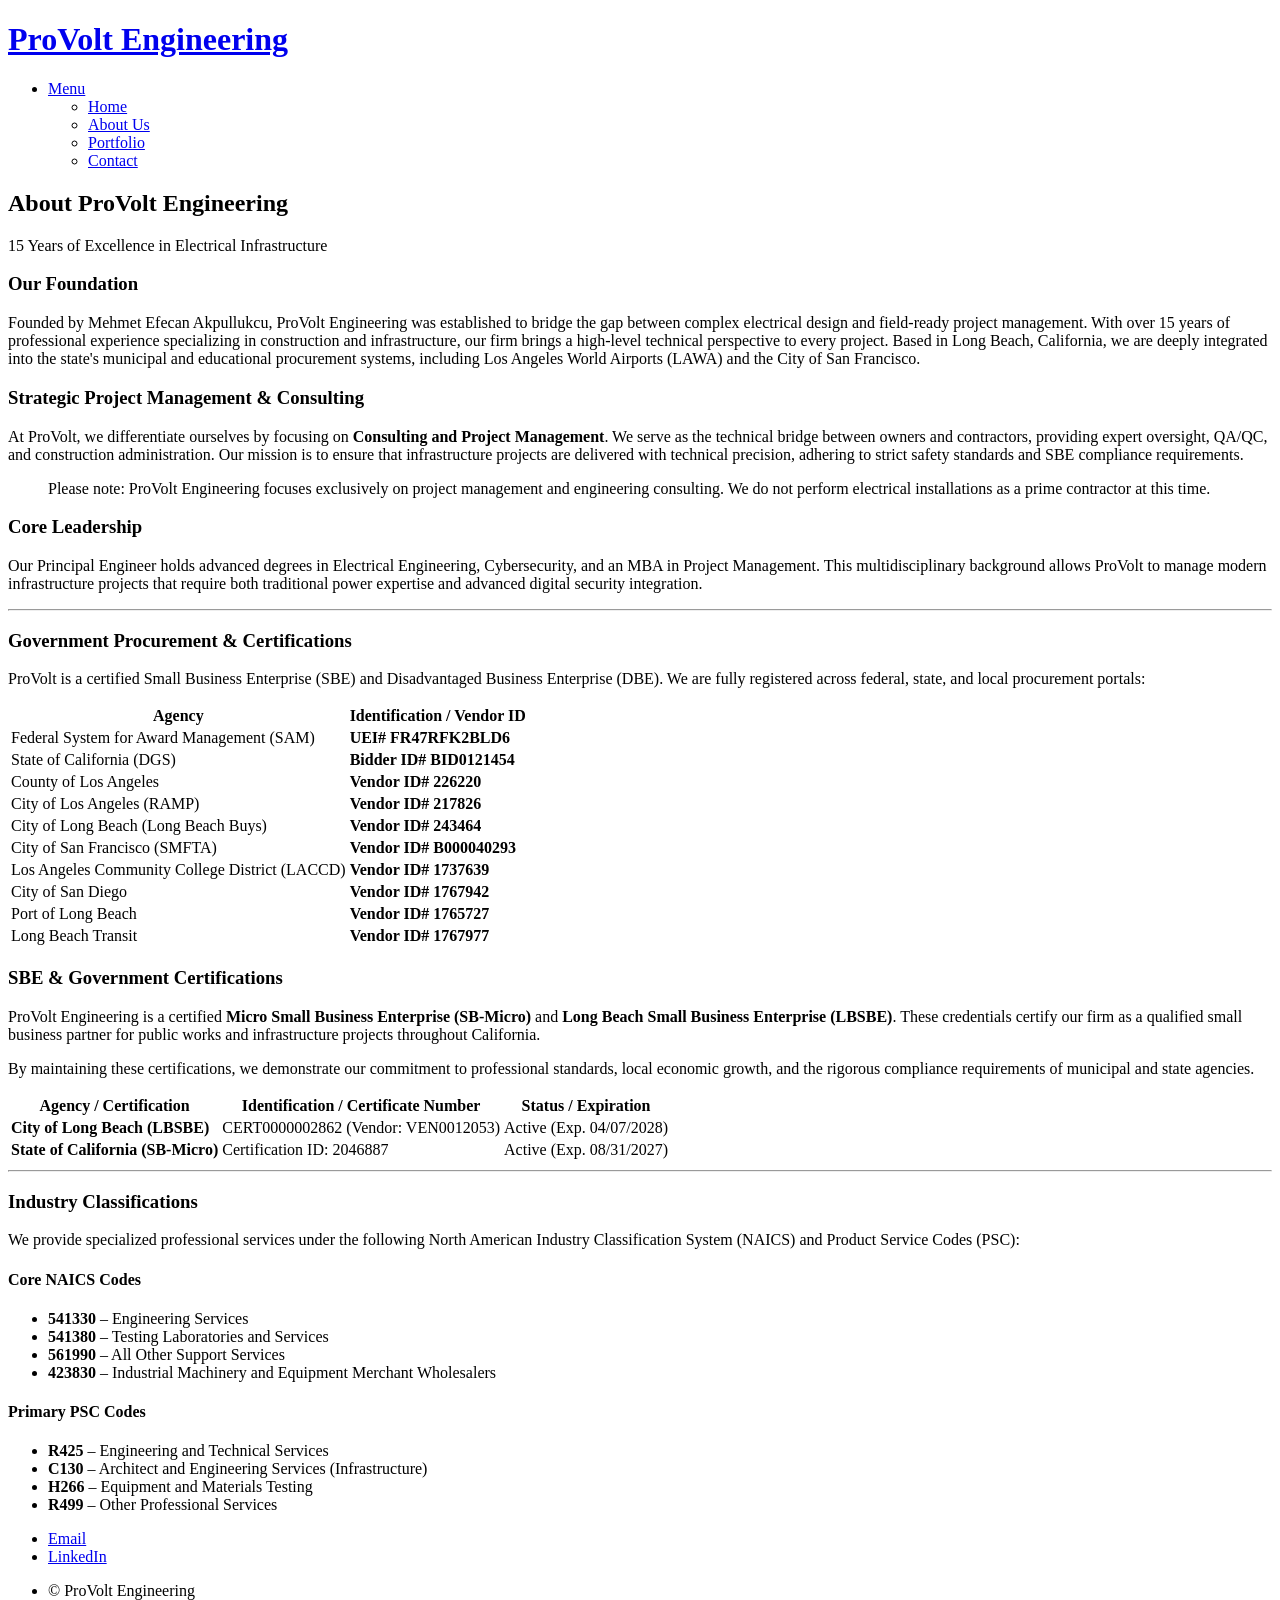
==== generic.html @ 8a00d6c3 "Add files via upload" ====
<!DOCTYPE HTML>
<html>
	<head>
		<title>About Us - ProVolt Engineering</title>
		<meta charset="utf-8" />
		<meta name="viewport" content="width=device-width, initial-scale=1, user-scalable=no" />
		<link rel="stylesheet" href="assets/css/main.css" />
		<noscript><link rel="stylesheet" href="assets/css/noscript.css" /></noscript>
	</head>
	<body class="is-preload">

		<div id="page-wrapper">

				<header id="header">
						<h1><a href="index.html">ProVolt Engineering</a></h1>
						<nav id="nav">
							<ul>
								<li class="special">
									<a href="#menu" class="menuToggle"><span>Menu</span></a>
									<div id="menu">
										<ul>
											<li><a href="index.html">Home</a></li>
											<li><a href="generic.html">About Us</a></li>
											<li><a href="index.html#two">Portfolio</a></li>
											<li><a href="index.html#cta">Contact</a></li>
										</ul>
									</div>
								</li>
							</ul>
						</nav>
					</header>

					<article id="main">
						<header>
							<h2>About ProVolt Engineering</h2>
							<p>15 Years of Excellence in Electrical Infrastructure</p>
						</header>
						<section class="wrapper style5">
							<div class="inner">
					
								<h3>Our Foundation</h3>
								<p>Founded by Mehmet Efecan Akpullukcu, ProVolt Engineering was established to bridge the gap between complex electrical design and field-ready project management. With over 15 years of professional experience specializing in construction and infrastructure, our firm brings a high-level technical perspective to every project. Based in Long Beach, California, we are deeply integrated into the state's municipal and educational procurement systems, including Los Angeles World Airports (LAWA) and the City of San Francisco.</p>
					
								<h3>Strategic Project Management & Consulting</h3>
								<p>At ProVolt, we differentiate ourselves by focusing on <strong>Consulting and Project Management</strong>. We serve as the technical bridge between owners and contractors, providing expert oversight, QA/QC, and construction administration. Our mission is to ensure that infrastructure projects are delivered with technical precision, adhering to strict safety standards and SBE compliance requirements.</p>
								
								<blockquote>
									Please note: ProVolt Engineering focuses exclusively on project management and engineering consulting. We do not perform electrical installations as a prime contractor at this time.
								</blockquote>
					
								<h3>Core Leadership</h3>
								<p>Our Principal Engineer holds advanced degrees in Electrical Engineering, Cybersecurity, and an MBA in Project Management. This multidisciplinary background allows ProVolt to manage modern infrastructure projects that require both traditional power expertise and advanced digital security integration.</p>
					
								<hr />
					
								<h3>Government Procurement & Certifications</h3>
								<p>ProVolt is a certified Small Business Enterprise (SBE) and Disadvantaged Business Enterprise (DBE). We are fully registered across federal, state, and local procurement portals:</p>
					
								<div class="table-wrapper">
									<table>
										<thead>
											<tr>
												<th>Agency</th>
												<th>Identification / Vendor ID</th>
											</tr>
										</thead>
										<tbody>
											<tr><td>Federal System for Award Management (SAM)</td><td><strong>UEI# FR47RFK2BLD6</strong></td></tr>
											<tr><td>State of California (DGS)</td><td><strong>Bidder ID# BID0121454</strong></td></tr>
											<tr><td>County of Los Angeles</td><td><strong>Vendor ID# 226220</strong></td></tr>
											<tr><td>City of Los Angeles (RAMP)</td><td><strong>Vendor ID# 217826</strong></td></tr>
											<tr><td>City of Long Beach (Long Beach Buys)</td><td><strong>Vendor ID# 243464</strong></td></tr>
											<tr><td>City of San Francisco (SMFTA)</td><td><strong>Vendor ID# B000040293</strong></td></tr>
											<tr><td>Los Angeles Community College District (LACCD)</td><td><strong>Vendor ID# 1737639</strong></td></tr>
											<tr><td>City of San Diego</td><td><strong>Vendor ID# 1767942</strong></td></tr>
											<tr><td>Port of Long Beach</td><td><strong>Vendor ID# 1765727</strong></td></tr>
											<tr><td>Long Beach Transit</td><td><strong>Vendor ID# 1767977</strong></td></tr>
										</tbody>
									</table>
								</div>

								<h3>SBE & Government Certifications</h3>
<p>
    ProVolt Engineering is a certified <strong>Micro Small Business Enterprise (SB-Micro)</strong> and <strong>Long Beach Small Business Enterprise (LBSBE)</strong>. These credentials certify our firm as a qualified small business partner for public works and infrastructure projects throughout California.
</p>
<p>
    By maintaining these certifications, we demonstrate our commitment to professional standards, local economic growth, and the rigorous compliance requirements of municipal and state agencies.
</p>

<div class="table-wrapper">
    <table>
        <thead>
            <tr>
                <th>Agency / Certification</th>
                <th>Identification / Certificate Number</th>
                <th>Status / Expiration</th>
            </tr>
        </thead>
        <tbody>
            <tr>
                <td><strong>City of Long Beach (LBSBE)</strong></td>
                <td>CERT0000002862 (Vendor: VEN0012053)</td>
                <td>Active (Exp. 04/07/2028)</td>
            </tr>
            <tr>
                <td><strong>State of California (SB-Micro)</strong></td>
                <td>Certification ID: 2046887</td>
                <td>Active (Exp. 08/31/2027)</td>
            </tr>
        </tbody>
    </table>
</div>
								<hr />
					
								<h3>Industry Classifications</h3>
								<p>We provide specialized professional services under the following North American Industry Classification System (NAICS) and Product Service Codes (PSC):</p>
					
								<div class="row">
									<div class="col-6 col-12-medium">
										<h4>Core NAICS Codes</h4>
										<ul>
											<li><strong>541330</strong> – Engineering Services</li>
											<li><strong>541380</strong> – Testing Laboratories and Services</li>
											<li><strong>561990</strong> – All Other Support Services</li>
											<li><strong>423830</strong> – Industrial Machinery and Equipment Merchant Wholesalers</li>
										</ul>
									</div>
									<div class="col-6 col-12-medium">
										<h4>Primary PSC Codes</h4>
										<ul>
											<li><strong>R425</strong> – Engineering and Technical Services</li>
											<li><strong>C130</strong> – Architect and Engineering Services (Infrastructure)</li>
											<li><strong>H266</strong> – Equipment and Materials Testing</li>
											<li><strong>R499</strong> – Other Professional Services</li>
										</ul>
									</div>
								</div>
					
							</div>
						</section>
					</article>

				<footer id="footer">
						<ul class="icons">
							<li><a href="mailto:info@provolt.us" class="icon solid fa-envelope"><span class="label">Email</span></a></li>
							<li><a href="https://www.linkedin.com/company/provoltengineering" class="icon brands fa-linkedin-in"><span class="label">LinkedIn</span></a></li>
						</ul>
						<ul class="copyright">
							<li>&copy; ProVolt Engineering</li>
						</ul>
					</footer>

			</div>

		<script src="assets/js/jquery.min.js"></script>
			<script src="assets/js/jquery.scrollex.min.js"></script>
			<script src="assets/js/jquery.scrolly.min.js"></script>
			<script src="assets/js/browser.min.js"></script>
			<script src="assets/js/breakpoints.min.js"></script>
			<script src="assets/js/util.js"></script>
			<script src="assets/js/main.js"></script>

	</body>
</html>
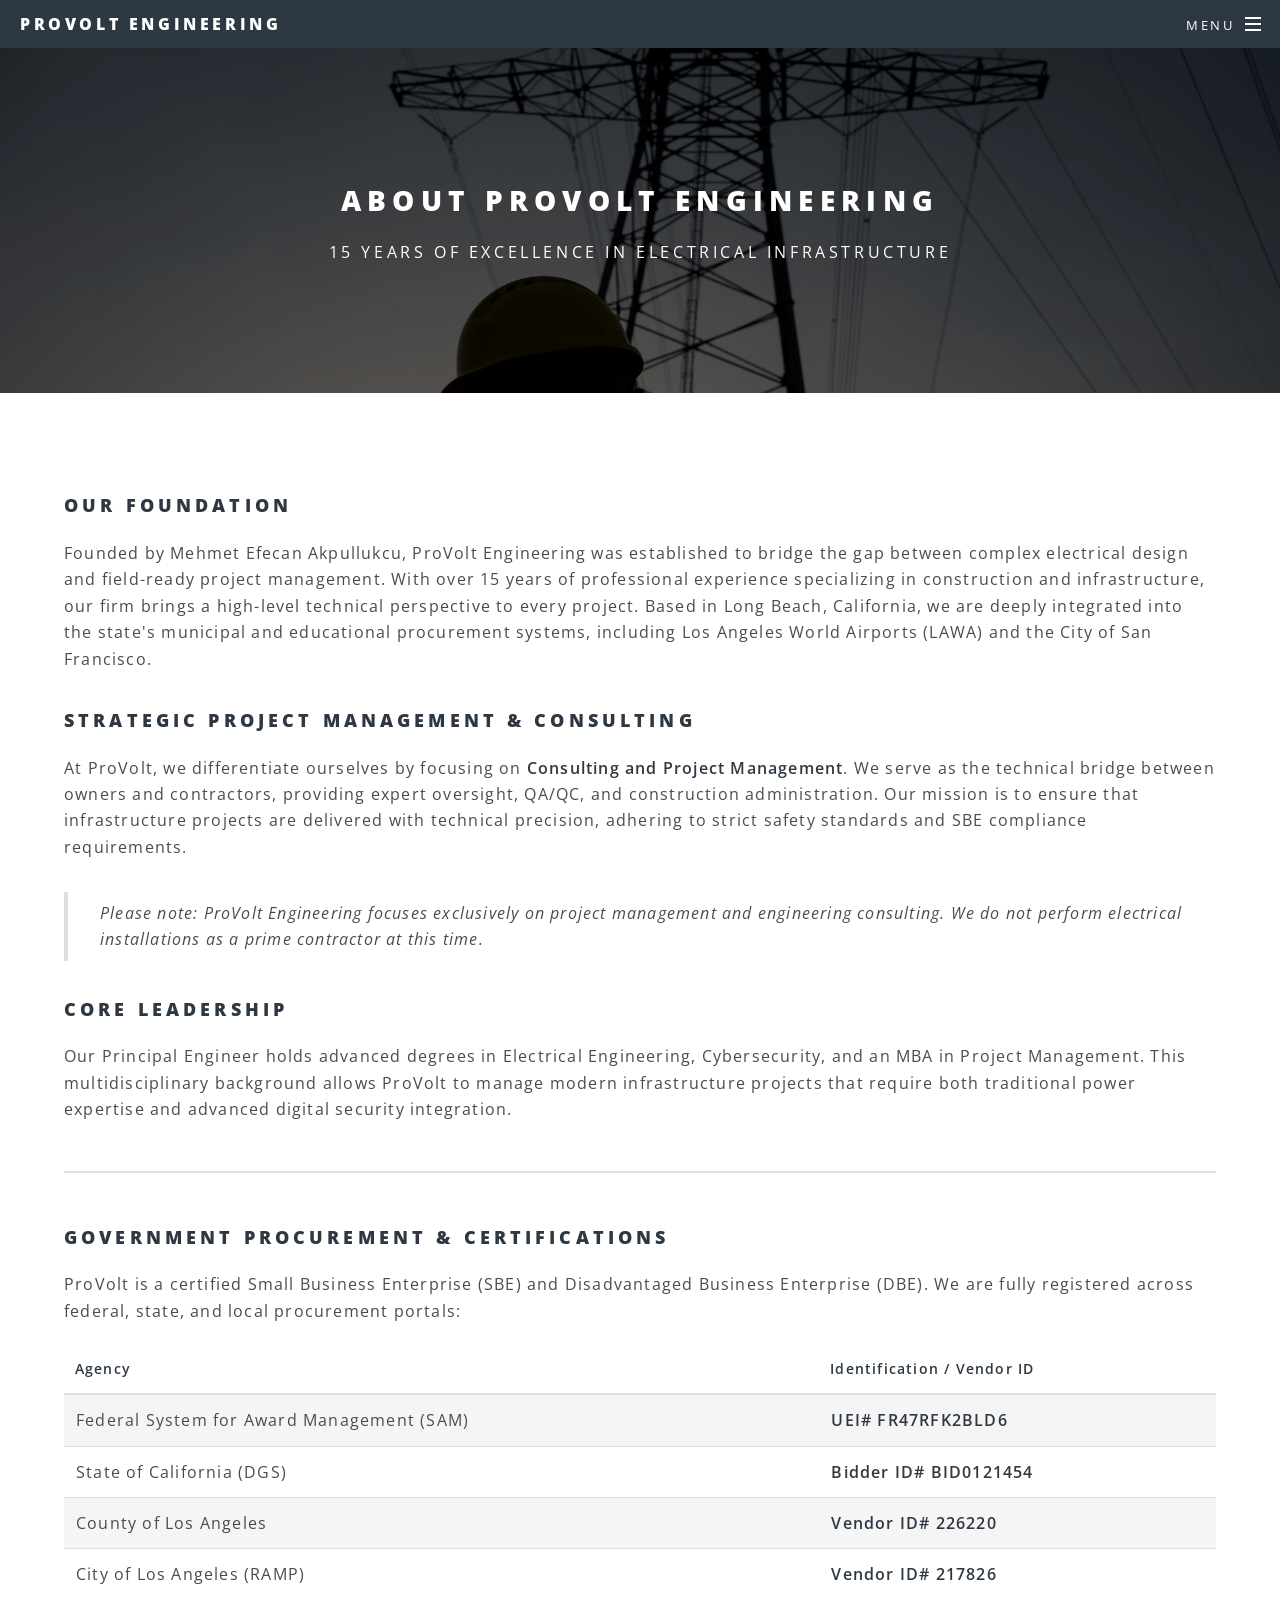
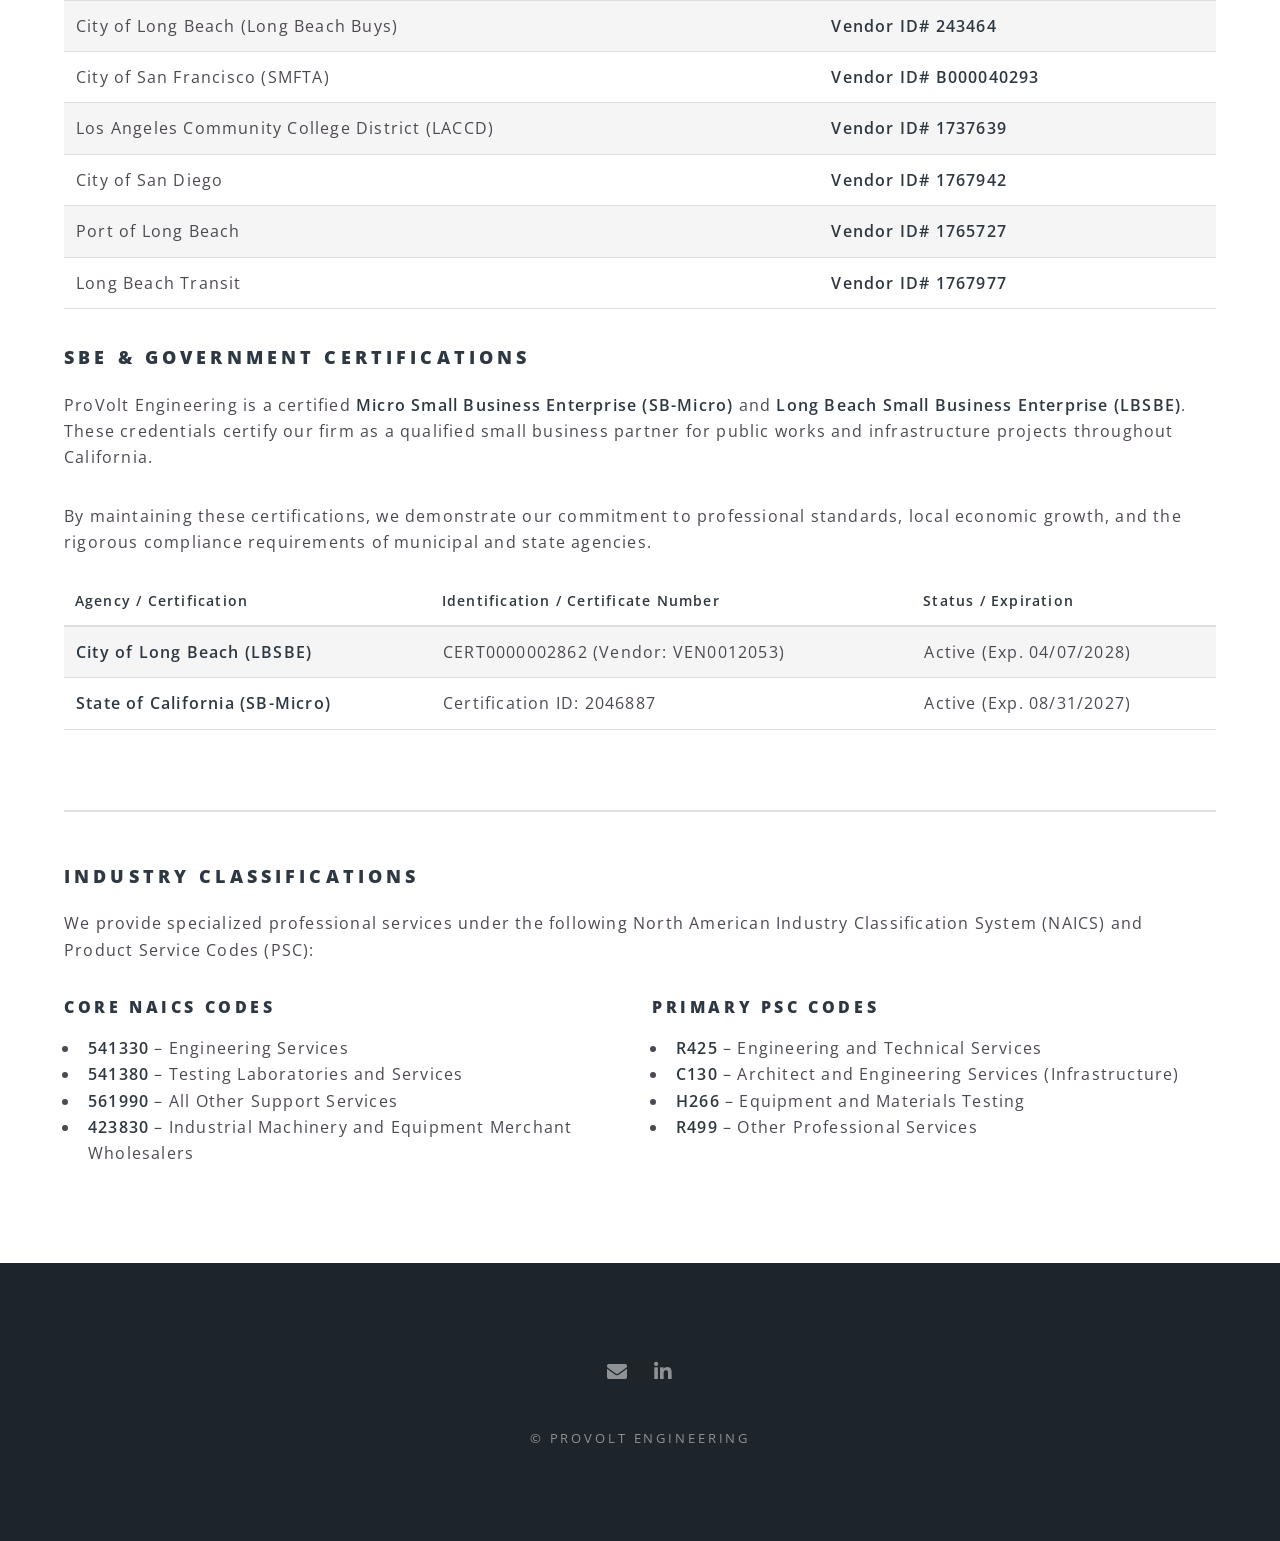
==== commit 7a846317: "Update generic.html" ====
--- a/generic.html
+++ b/generic.html
@@ -142,8 +142,8 @@
 
 				<footer id="footer">
 						<ul class="icons">
-							<li><a href="mailto:info@provolt.us" class="icon solid fa-envelope"><span class="label">Email</span></a></li>
-							<li><a href="https://www.linkedin.com/company/provoltengineering" class="icon brands fa-linkedin-in"><span class="label">LinkedIn</span></a></li>
+    						<li><a href="mailto:info@provolt.us" class="icon solid fa-envelope"><span class="label">Email</span></a></li>
+   							 <li><a href="https://www.linkedin.com/company/provolt-engineering" target="_blank" rel="noopener noreferrer" class="icon brands fa-linkedin-in"><span class="label">LinkedIn</span></a></li>
 						</ul>
 						<ul class="copyright">
 							<li>&copy; ProVolt Engineering</li>
@@ -161,4 +161,4 @@
 			<script src="assets/js/main.js"></script>
 
 	</body>
-</html>+</html>
--- a/assets/css/main.css
+++ b/assets/css/main.css
@@ -0,0 +1,3999 @@
+@import url(fontawesome-all.min.css);
+@import url("https://fonts.googleapis.com/css?family=Open+Sans:400,400italic,600,600italic,800,800italic");
+
+/*
+	Spectral by HTML5 UP
+	html5up.net | @ajlkn
+	Free for personal and commercial use under the CCA 3.0 license (html5up.net/license)
+*/
+
+html, body, div, span, applet, object,
+iframe, h1, h2, h3, h4, h5, h6, p, blockquote,
+pre, a, abbr, acronym, address, big, cite,
+code, del, dfn, em, img, ins, kbd, q, s, samp,
+small, strike, strong, sub, sup, tt, var, b,
+u, i, center, dl, dt, dd, ol, ul, li, fieldset,
+form, label, legend, table, caption, tbody,
+tfoot, thead, tr, th, td, article, aside,
+canvas, details, embed, figure, figcaption,
+footer, header, hgroup, menu, nav, output, ruby,
+section, summary, time, mark, audio, video {
+	margin: 0;
+	padding: 0;
+	border: 0;
+	font-size: 100%;
+	font: inherit;
+	vertical-align: baseline;}
+
+article, aside, details, figcaption, figure,
+footer, header, hgroup, menu, nav, section {
+	display: block;}
+
+body {
+	line-height: 1;
+}
+
+ol, ul {
+	list-style: none;
+}
+
+blockquote, q {
+	quotes: none;
+}
+
+	blockquote:before, blockquote:after, q:before, q:after {
+		content: '';
+		content: none;
+	}
+
+table {
+	border-collapse: collapse;
+	border-spacing: 0;
+}
+
+body {
+	-webkit-text-size-adjust: none;
+}
+
+mark {
+	background-color: transparent;
+	color: inherit;
+}
+
+input::-moz-focus-inner {
+	border: 0;
+	padding: 0;
+}
+
+input, select, textarea {
+	-moz-appearance: none;
+	-webkit-appearance: none;
+	-ms-appearance: none;
+	appearance: none;
+}
+
+/* Basic */
+
+	@-ms-viewport {
+		width: device-width;
+	}
+
+	html {
+		box-sizing: border-box;
+	}
+
+	*, *:before, *:after {
+		box-sizing: inherit;
+	}
+
+	body {
+		background: #2e3842;
+	}
+
+		body.is-preload *, body.is-preload *:before, body.is-preload *:after {
+			-moz-animation: none !important;
+			-webkit-animation: none !important;
+			-ms-animation: none !important;
+			animation: none !important;
+			-moz-transition: none !important;
+			-webkit-transition: none !important;
+			-ms-transition: none !important;
+			transition: none !important;
+		}
+
+	body, input, select, textarea {
+		color: #fff;
+		font-family: "Open Sans", Helvetica, sans-serif;
+		font-size: 15pt;
+		font-weight: 400;
+		letter-spacing: 0.075em;
+		line-height: 1.65em;
+	}
+
+		@media screen and (max-width: 1680px) {
+
+			body, input, select, textarea {
+				font-size: 13pt;
+			}
+
+		}
+
+		@media screen and (max-width: 1280px) {
+
+			body, input, select, textarea {
+				font-size: 12pt;
+			}
+
+		}
+
+		@media screen and (max-width: 736px) {
+
+			body, input, select, textarea {
+				font-size: 11pt;
+				letter-spacing: 0.0375em;
+			}
+
+		}
+
+	a {
+		-moz-transition: color 0.2s ease, border-bottom-color 0.2s ease;
+		-webkit-transition: color 0.2s ease, border-bottom-color 0.2s ease;
+		-ms-transition: color 0.2s ease, border-bottom-color 0.2s ease;
+		transition: color 0.2s ease, border-bottom-color 0.2s ease;
+		border-bottom: dotted 1px;
+		color: inherit;
+		text-decoration: none;
+	}
+
+		a:hover {
+			border-bottom-color: transparent;
+		}
+
+	strong, b {
+		color: #fff;
+		font-weight: 600;
+	}
+
+	em, i {
+		font-style: italic;
+	}
+
+	p {
+		margin: 0 0 2em 0;
+	}
+
+	h1, h2, h3, h4, h5, h6 {
+		color: #fff;
+		font-weight: 800;
+		letter-spacing: 0.225em;
+		line-height: 1em;
+		margin: 0 0 1em 0;
+		text-transform: uppercase;
+	}
+
+		h1 a, h2 a, h3 a, h4 a, h5 a, h6 a {
+			color: inherit;
+			text-decoration: none;
+		}
+
+	h2 {
+		font-size: 1.35em;
+		line-height: 1.75em;
+	}
+
+		@media screen and (max-width: 736px) {
+
+			h2 {
+				font-size: 1.1em;
+				line-height: 1.65em;
+			}
+
+		}
+
+	h3 {
+		font-size: 1.15em;
+		line-height: 1.75em;
+	}
+
+		@media screen and (max-width: 736px) {
+
+			h3 {
+				font-size: 1em;
+				line-height: 1.65em;
+			}
+
+		}
+
+	h4 {
+		font-size: 1em;
+		line-height: 1.5em;
+	}
+
+	h5 {
+		font-size: 0.8em;
+		line-height: 1.5em;
+	}
+
+	h6 {
+		font-size: 0.7em;
+		line-height: 1.5em;
+	}
+
+	sub {
+		font-size: 0.8em;
+		position: relative;
+		top: 0.5em;
+	}
+
+	sup {
+		font-size: 0.8em;
+		position: relative;
+		top: -0.5em;
+	}
+
+	hr {
+		border: 0;
+		border-bottom: solid 2px #fff;
+		margin: 3em 0;
+	}
+
+		hr.major {
+			margin: 4.5em 0;
+		}
+
+	blockquote {
+		border-left: solid 4px #fff;
+		font-style: italic;
+		margin: 0 0 2em 0;
+		padding: 0.5em 0 0.5em 2em;
+	}
+
+	code {
+		background: rgba(144, 144, 144, 0.25);
+		border-radius: 3px;
+		font-family: "Courier New", monospace;
+		font-size: 0.9em;
+		letter-spacing: 0;
+		margin: 0 0.25em;
+		padding: 0.25em 0.65em;
+	}
+
+	pre {
+		-webkit-overflow-scrolling: touch;
+		font-family: "Courier New", monospace;
+		font-size: 0.9em;
+		margin: 0 0 2em 0;
+	}
+
+		pre code {
+			display: block;
+			line-height: 1.75em;
+			padding: 1em 1.5em;
+			overflow-x: auto;
+		}
+
+	.align-left {
+		text-align: left;
+	}
+
+	.align-center {
+		text-align: center;
+	}
+
+	.align-right {
+		text-align: right;
+	}
+
+/* Row */
+
+	.row {
+		display: flex;
+		flex-wrap: wrap;
+		box-sizing: border-box;
+		align-items: stretch;
+	}
+
+		.row > * {
+			box-sizing: border-box;
+		}
+
+		.row.gtr-uniform > * > :last-child {
+			margin-bottom: 0;
+		}
+
+		.row.aln-left {
+			justify-content: flex-start;
+		}
+
+		.row.aln-center {
+			justify-content: center;
+		}
+
+		.row.aln-right {
+			justify-content: flex-end;
+		}
+
+		.row.aln-top {
+			align-items: flex-start;
+		}
+
+		.row.aln-middle {
+			align-items: center;
+		}
+
+		.row.aln-bottom {
+			align-items: flex-end;
+		}
+
+		.row > .imp {
+			order: -1;
+		}
+
+		.row > .col-1 {
+			width: 8.33333%;
+		}
+
+		.row > .off-1 {
+			margin-left: 8.33333%;
+		}
+
+		.row > .col-2 {
+			width: 16.66667%;
+		}
+
+		.row > .off-2 {
+			margin-left: 16.66667%;
+		}
+
+		.row > .col-3 {
+			width: 25%;
+		}
+
+		.row > .off-3 {
+			margin-left: 25%;
+		}
+
+		.row > .col-4 {
+			width: 33.33333%;
+		}
+
+		.row > .off-4 {
+			margin-left: 33.33333%;
+		}
+
+		.row > .col-5 {
+			width: 41.66667%;
+		}
+
+		.row > .off-5 {
+			margin-left: 41.66667%;
+		}
+
+		.row > .col-6 {
+			width: 50%;
+		}
+
+		.row > .off-6 {
+			margin-left: 50%;
+		}
+
+		.row > .col-7 {
+			width: 58.33333%;
+		}
+
+		.row > .off-7 {
+			margin-left: 58.33333%;
+		}
+
+		.row > .col-8 {
+			width: 66.66667%;
+		}
+
+		.row > .off-8 {
+			margin-left: 66.66667%;
+		}
+
+		.row > .col-9 {
+			width: 75%;
+		}
+
+		.row > .off-9 {
+			margin-left: 75%;
+		}
+
+		.row > .col-10 {
+			width: 83.33333%;
+		}
+
+		.row > .off-10 {
+			margin-left: 83.33333%;
+		}
+
+		.row > .col-11 {
+			width: 91.66667%;
+		}
+
+		.row > .off-11 {
+			margin-left: 91.66667%;
+		}
+
+		.row > .col-12 {
+			width: 100%;
+		}
+
+		.row > .off-12 {
+			margin-left: 100%;
+		}
+
+		.row.gtr-0 {
+			margin-top: 0;
+			margin-left: 0em;
+		}
+
+			.row.gtr-0 > * {
+				padding: 0 0 0 0em;
+			}
+
+			.row.gtr-0.gtr-uniform {
+				margin-top: 0em;
+			}
+
+				.row.gtr-0.gtr-uniform > * {
+					padding-top: 0em;
+				}
+
+		.row.gtr-25 {
+			margin-top: 0;
+			margin-left: -0.375em;
+		}
+
+			.row.gtr-25 > * {
+				padding: 0 0 0 0.375em;
+			}
+
+			.row.gtr-25.gtr-uniform {
+				margin-top: -0.375em;
+			}
+
+				.row.gtr-25.gtr-uniform > * {
+					padding-top: 0.375em;
+				}
+
+		.row.gtr-50 {
+			margin-top: 0;
+			margin-left: -0.75em;
+		}
+
+			.row.gtr-50 > * {
+				padding: 0 0 0 0.75em;
+			}
+
+			.row.gtr-50.gtr-uniform {
+				margin-top: -0.75em;
+			}
+
+				.row.gtr-50.gtr-uniform > * {
+					padding-top: 0.75em;
+				}
+
+		.row {
+			margin-top: 0;
+			margin-left: -1.5em;
+		}
+
+			.row > * {
+				padding: 0 0 0 1.5em;
+			}
+
+			.row.gtr-uniform {
+				margin-top: -1.5em;
+			}
+
+				.row.gtr-uniform > * {
+					padding-top: 1.5em;
+				}
+
+		.row.gtr-150 {
+			margin-top: 0;
+			margin-left: -2.25em;
+		}
+
+			.row.gtr-150 > * {
+				padding: 0 0 0 2.25em;
+			}
+
+			.row.gtr-150.gtr-uniform {
+				margin-top: -2.25em;
+			}
+
+				.row.gtr-150.gtr-uniform > * {
+					padding-top: 2.25em;
+				}
+
+		.row.gtr-200 {
+			margin-top: 0;
+			margin-left: -3em;
+		}
+
+			.row.gtr-200 > * {
+				padding: 0 0 0 3em;
+			}
+
+			.row.gtr-200.gtr-uniform {
+				margin-top: -3em;
+			}
+
+				.row.gtr-200.gtr-uniform > * {
+					padding-top: 3em;
+				}
+
+		@media screen and (max-width: 1680px) {
+
+			.row {
+				display: flex;
+				flex-wrap: wrap;
+				box-sizing: border-box;
+				align-items: stretch;
+			}
+
+				.row > * {
+					box-sizing: border-box;
+				}
+
+				.row.gtr-uniform > * > :last-child {
+					margin-bottom: 0;
+				}
+
+				.row.aln-left {
+					justify-content: flex-start;
+				}
+
+				.row.aln-center {
+					justify-content: center;
+				}
+
+				.row.aln-right {
+					justify-content: flex-end;
+				}
+
+				.row.aln-top {
+					align-items: flex-start;
+				}
+
+				.row.aln-middle {
+					align-items: center;
+				}
+
+				.row.aln-bottom {
+					align-items: flex-end;
+				}
+
+				.row > .imp-xlarge {
+					order: -1;
+				}
+
+				.row > .col-1-xlarge {
+					width: 8.33333%;
+				}
+
+				.row > .off-1-xlarge {
+					margin-left: 8.33333%;
+				}
+
+				.row > .col-2-xlarge {
+					width: 16.66667%;
+				}
+
+				.row > .off-2-xlarge {
+					margin-left: 16.66667%;
+				}
+
+				.row > .col-3-xlarge {
+					width: 25%;
+				}
+
+				.row > .off-3-xlarge {
+					margin-left: 25%;
+				}
+
+				.row > .col-4-xlarge {
+					width: 33.33333%;
+				}
+
+				.row > .off-4-xlarge {
+					margin-left: 33.33333%;
+				}
+
+				.row > .col-5-xlarge {
+					width: 41.66667%;
+				}
+
+				.row > .off-5-xlarge {
+					margin-left: 41.66667%;
+				}
+
+				.row > .col-6-xlarge {
+					width: 50%;
+				}
+
+				.row > .off-6-xlarge {
+					margin-left: 50%;
+				}
+
+				.row > .col-7-xlarge {
+					width: 58.33333%;
+				}
+
+				.row > .off-7-xlarge {
+					margin-left: 58.33333%;
+				}
+
+				.row > .col-8-xlarge {
+					width: 66.66667%;
+				}
+
+				.row > .off-8-xlarge {
+					margin-left: 66.66667%;
+				}
+
+				.row > .col-9-xlarge {
+					width: 75%;
+				}
+
+				.row > .off-9-xlarge {
+					margin-left: 75%;
+				}
+
+				.row > .col-10-xlarge {
+					width: 83.33333%;
+				}
+
+				.row > .off-10-xlarge {
+					margin-left: 83.33333%;
+				}
+
+				.row > .col-11-xlarge {
+					width: 91.66667%;
+				}
+
+				.row > .off-11-xlarge {
+					margin-left: 91.66667%;
+				}
+
+				.row > .col-12-xlarge {
+					width: 100%;
+				}
+
+				.row > .off-12-xlarge {
+					margin-left: 100%;
+				}
+
+				.row.gtr-0 {
+					margin-top: 0;
+					margin-left: 0em;
+				}
+
+					.row.gtr-0 > * {
+						padding: 0 0 0 0em;
+					}
+
+					.row.gtr-0.gtr-uniform {
+						margin-top: 0em;
+					}
+
+						.row.gtr-0.gtr-uniform > * {
+							padding-top: 0em;
+						}
+
+				.row.gtr-25 {
+					margin-top: 0;
+					margin-left: -0.375em;
+				}
+
+					.row.gtr-25 > * {
+						padding: 0 0 0 0.375em;
+					}
+
+					.row.gtr-25.gtr-uniform {
+						margin-top: -0.375em;
+					}
+
+						.row.gtr-25.gtr-uniform > * {
+							padding-top: 0.375em;
+						}
+
+				.row.gtr-50 {
+					margin-top: 0;
+					margin-left: -0.75em;
+				}
+
+					.row.gtr-50 > * {
+						padding: 0 0 0 0.75em;
+					}
+
+					.row.gtr-50.gtr-uniform {
+						margin-top: -0.75em;
+					}
+
+						.row.gtr-50.gtr-uniform > * {
+							padding-top: 0.75em;
+						}
+
+				.row {
+					margin-top: 0;
+					margin-left: -1.5em;
+				}
+
+					.row > * {
+						padding: 0 0 0 1.5em;
+					}
+
+					.row.gtr-uniform {
+						margin-top: -1.5em;
+					}
+
+						.row.gtr-uniform > * {
+							padding-top: 1.5em;
+						}
+
+				.row.gtr-150 {
+					margin-top: 0;
+					margin-left: -2.25em;
+				}
+
+					.row.gtr-150 > * {
+						padding: 0 0 0 2.25em;
+					}
+
+					.row.gtr-150.gtr-uniform {
+						margin-top: -2.25em;
+					}
+
+						.row.gtr-150.gtr-uniform > * {
+							padding-top: 2.25em;
+						}
+
+				.row.gtr-200 {
+					margin-top: 0;
+					margin-left: -3em;
+				}
+
+					.row.gtr-200 > * {
+						padding: 0 0 0 3em;
+					}
+
+					.row.gtr-200.gtr-uniform {
+						margin-top: -3em;
+					}
+
+						.row.gtr-200.gtr-uniform > * {
+							padding-top: 3em;
+						}
+
+		}
+
+		@media screen and (max-width: 1280px) {
+
+			.row {
+				display: flex;
+				flex-wrap: wrap;
+				box-sizing: border-box;
+				align-items: stretch;
+			}
+
+				.row > * {
+					box-sizing: border-box;
+				}
+
+				.row.gtr-uniform > * > :last-child {
+					margin-bottom: 0;
+				}
+
+				.row.aln-left {
+					justify-content: flex-start;
+				}
+
+				.row.aln-center {
+					justify-content: center;
+				}
+
+				.row.aln-right {
+					justify-content: flex-end;
+				}
+
+				.row.aln-top {
+					align-items: flex-start;
+				}
+
+				.row.aln-middle {
+					align-items: center;
+				}
+
+				.row.aln-bottom {
+					align-items: flex-end;
+				}
+
+				.row > .imp-large {
+					order: -1;
+				}
+
+				.row > .col-1-large {
+					width: 8.33333%;
+				}
+
+				.row > .off-1-large {
+					margin-left: 8.33333%;
+				}
+
+				.row > .col-2-large {
+					width: 16.66667%;
+				}
+
+				.row > .off-2-large {
+					margin-left: 16.66667%;
+				}
+
+				.row > .col-3-large {
+					width: 25%;
+				}
+
+				.row > .off-3-large {
+					margin-left: 25%;
+				}
+
+				.row > .col-4-large {
+					width: 33.33333%;
+				}
+
+				.row > .off-4-large {
+					margin-left: 33.33333%;
+				}
+
+				.row > .col-5-large {
+					width: 41.66667%;
+				}
+
+				.row > .off-5-large {
+					margin-left: 41.66667%;
+				}
+
+				.row > .col-6-large {
+					width: 50%;
+				}
+
+				.row > .off-6-large {
+					margin-left: 50%;
+				}
+
+				.row > .col-7-large {
+					width: 58.33333%;
+				}
+
+				.row > .off-7-large {
+					margin-left: 58.33333%;
+				}
+
+				.row > .col-8-large {
+					width: 66.66667%;
+				}
+
+				.row > .off-8-large {
+					margin-left: 66.66667%;
+				}
+
+				.row > .col-9-large {
+					width: 75%;
+				}
+
+				.row > .off-9-large {
+					margin-left: 75%;
+				}
+
+				.row > .col-10-large {
+					width: 83.33333%;
+				}
+
+				.row > .off-10-large {
+					margin-left: 83.33333%;
+				}
+
+				.row > .col-11-large {
+					width: 91.66667%;
+				}
+
+				.row > .off-11-large {
+					margin-left: 91.66667%;
+				}
+
+				.row > .col-12-large {
+					width: 100%;
+				}
+
+				.row > .off-12-large {
+					margin-left: 100%;
+				}
+
+				.row.gtr-0 {
+					margin-top: 0;
+					margin-left: 0em;
+				}
+
+					.row.gtr-0 > * {
+						padding: 0 0 0 0em;
+					}
+
+					.row.gtr-0.gtr-uniform {
+						margin-top: 0em;
+					}
+
+						.row.gtr-0.gtr-uniform > * {
+							padding-top: 0em;
+						}
+
+				.row.gtr-25 {
+					margin-top: 0;
+					margin-left: -0.375em;
+				}
+
+					.row.gtr-25 > * {
+						padding: 0 0 0 0.375em;
+					}
+
+					.row.gtr-25.gtr-uniform {
+						margin-top: -0.375em;
+					}
+
+						.row.gtr-25.gtr-uniform > * {
+							padding-top: 0.375em;
+						}
+
+				.row.gtr-50 {
+					margin-top: 0;
+					margin-left: -0.75em;
+				}
+
+					.row.gtr-50 > * {
+						padding: 0 0 0 0.75em;
+					}
+
+					.row.gtr-50.gtr-uniform {
+						margin-top: -0.75em;
+					}
+
+						.row.gtr-50.gtr-uniform > * {
+							padding-top: 0.75em;
+						}
+
+				.row {
+					margin-top: 0;
+					margin-left: -1.5em;
+				}
+
+					.row > * {
+						padding: 0 0 0 1.5em;
+					}
+
+					.row.gtr-uniform {
+						margin-top: -1.5em;
+					}
+
+						.row.gtr-uniform > * {
+							padding-top: 1.5em;
+						}
+
+				.row.gtr-150 {
+					margin-top: 0;
+					margin-left: -2.25em;
+				}
+
+					.row.gtr-150 > * {
+						padding: 0 0 0 2.25em;
+					}
+
+					.row.gtr-150.gtr-uniform {
+						margin-top: -2.25em;
+					}
+
+						.row.gtr-150.gtr-uniform > * {
+							padding-top: 2.25em;
+						}
+
+				.row.gtr-200 {
+					margin-top: 0;
+					margin-left: -3em;
+				}
+
+					.row.gtr-200 > * {
+						padding: 0 0 0 3em;
+					}
+
+					.row.gtr-200.gtr-uniform {
+						margin-top: -3em;
+					}
+
+						.row.gtr-200.gtr-uniform > * {
+							padding-top: 3em;
+						}
+
+		}
+
+		@media screen and (max-width: 980px) {
+
+			.row {
+				display: flex;
+				flex-wrap: wrap;
+				box-sizing: border-box;
+				align-items: stretch;
+			}
+
+				.row > * {
+					box-sizing: border-box;
+				}
+
+				.row.gtr-uniform > * > :last-child {
+					margin-bottom: 0;
+				}
+
+				.row.aln-left {
+					justify-content: flex-start;
+				}
+
+				.row.aln-center {
+					justify-content: center;
+				}
+
+				.row.aln-right {
+					justify-content: flex-end;
+				}
+
+				.row.aln-top {
+					align-items: flex-start;
+				}
+
+				.row.aln-middle {
+					align-items: center;
+				}
+
+				.row.aln-bottom {
+					align-items: flex-end;
+				}
+
+				.row > .imp-medium {
+					order: -1;
+				}
+
+				.row > .col-1-medium {
+					width: 8.33333%;
+				}
+
+				.row > .off-1-medium {
+					margin-left: 8.33333%;
+				}
+
+				.row > .col-2-medium {
+					width: 16.66667%;
+				}
+
+				.row > .off-2-medium {
+					margin-left: 16.66667%;
+				}
+
+				.row > .col-3-medium {
+					width: 25%;
+				}
+
+				.row > .off-3-medium {
+					margin-left: 25%;
+				}
+
+				.row > .col-4-medium {
+					width: 33.33333%;
+				}
+
+				.row > .off-4-medium {
+					margin-left: 33.33333%;
+				}
+
+				.row > .col-5-medium {
+					width: 41.66667%;
+				}
+
+				.row > .off-5-medium {
+					margin-left: 41.66667%;
+				}
+
+				.row > .col-6-medium {
+					width: 50%;
+				}
+
+				.row > .off-6-medium {
+					margin-left: 50%;
+				}
+
+				.row > .col-7-medium {
+					width: 58.33333%;
+				}
+
+				.row > .off-7-medium {
+					margin-left: 58.33333%;
+				}
+
+				.row > .col-8-medium {
+					width: 66.66667%;
+				}
+
+				.row > .off-8-medium {
+					margin-left: 66.66667%;
+				}
+
+				.row > .col-9-medium {
+					width: 75%;
+				}
+
+				.row > .off-9-medium {
+					margin-left: 75%;
+				}
+
+				.row > .col-10-medium {
+					width: 83.33333%;
+				}
+
+				.row > .off-10-medium {
+					margin-left: 83.33333%;
+				}
+
+				.row > .col-11-medium {
+					width: 91.66667%;
+				}
+
+				.row > .off-11-medium {
+					margin-left: 91.66667%;
+				}
+
+				.row > .col-12-medium {
+					width: 100%;
+				}
+
+				.row > .off-12-medium {
+					margin-left: 100%;
+				}
+
+				.row.gtr-0 {
+					margin-top: 0;
+					margin-left: 0em;
+				}
+
+					.row.gtr-0 > * {
+						padding: 0 0 0 0em;
+					}
+
+					.row.gtr-0.gtr-uniform {
+						margin-top: 0em;
+					}
+
+						.row.gtr-0.gtr-uniform > * {
+							padding-top: 0em;
+						}
+
+				.row.gtr-25 {
+					margin-top: 0;
+					margin-left: -0.375em;
+				}
+
+					.row.gtr-25 > * {
+						padding: 0 0 0 0.375em;
+					}
+
+					.row.gtr-25.gtr-uniform {
+						margin-top: -0.375em;
+					}
+
+						.row.gtr-25.gtr-uniform > * {
+							padding-top: 0.375em;
+						}
+
+				.row.gtr-50 {
+					margin-top: 0;
+					margin-left: -0.75em;
+				}
+
+					.row.gtr-50 > * {
+						padding: 0 0 0 0.75em;
+					}
+
+					.row.gtr-50.gtr-uniform {
+						margin-top: -0.75em;
+					}
+
+						.row.gtr-50.gtr-uniform > * {
+							padding-top: 0.75em;
+						}
+
+				.row {
+					margin-top: 0;
+					margin-left: -1.5em;
+				}
+
+					.row > * {
+						padding: 0 0 0 1.5em;
+					}
+
+					.row.gtr-uniform {
+						margin-top: -1.5em;
+					}
+
+						.row.gtr-uniform > * {
+							padding-top: 1.5em;
+						}
+
+				.row.gtr-150 {
+					margin-top: 0;
+					margin-left: -2.25em;
+				}
+
+					.row.gtr-150 > * {
+						padding: 0 0 0 2.25em;
+					}
+
+					.row.gtr-150.gtr-uniform {
+						margin-top: -2.25em;
+					}
+
+						.row.gtr-150.gtr-uniform > * {
+							padding-top: 2.25em;
+						}
+
+				.row.gtr-200 {
+					margin-top: 0;
+					margin-left: -3em;
+				}
+
+					.row.gtr-200 > * {
+						padding: 0 0 0 3em;
+					}
+
+					.row.gtr-200.gtr-uniform {
+						margin-top: -3em;
+					}
+
+						.row.gtr-200.gtr-uniform > * {
+							padding-top: 3em;
+						}
+
+		}
+
+		@media screen and (max-width: 736px) {
+
+			.row {
+				display: flex;
+				flex-wrap: wrap;
+				box-sizing: border-box;
+				align-items: stretch;
+			}
+
+				.row > * {
+					box-sizing: border-box;
+				}
+
+				.row.gtr-uniform > * > :last-child {
+					margin-bottom: 0;
+				}
+
+				.row.aln-left {
+					justify-content: flex-start;
+				}
+
+				.row.aln-center {
+					justify-content: center;
+				}
+
+				.row.aln-right {
+					justify-content: flex-end;
+				}
+
+				.row.aln-top {
+					align-items: flex-start;
+				}
+
+				.row.aln-middle {
+					align-items: center;
+				}
+
+				.row.aln-bottom {
+					align-items: flex-end;
+				}
+
+				.row > .imp-small {
+					order: -1;
+				}
+
+				.row > .col-1-small {
+					width: 8.33333%;
+				}
+
+				.row > .off-1-small {
+					margin-left: 8.33333%;
+				}
+
+				.row > .col-2-small {
+					width: 16.66667%;
+				}
+
+				.row > .off-2-small {
+					margin-left: 16.66667%;
+				}
+
+				.row > .col-3-small {
+					width: 25%;
+				}
+
+				.row > .off-3-small {
+					margin-left: 25%;
+				}
+
+				.row > .col-4-small {
+					width: 33.33333%;
+				}
+
+				.row > .off-4-small {
+					margin-left: 33.33333%;
+				}
+
+				.row > .col-5-small {
+					width: 41.66667%;
+				}
+
+				.row > .off-5-small {
+					margin-left: 41.66667%;
+				}
+
+				.row > .col-6-small {
+					width: 50%;
+				}
+
+				.row > .off-6-small {
+					margin-left: 50%;
+				}
+
+				.row > .col-7-small {
+					width: 58.33333%;
+				}
+
+				.row > .off-7-small {
+					margin-left: 58.33333%;
+				}
+
+				.row > .col-8-small {
+					width: 66.66667%;
+				}
+
+				.row > .off-8-small {
+					margin-left: 66.66667%;
+				}
+
+				.row > .col-9-small {
+					width: 75%;
+				}
+
+				.row > .off-9-small {
+					margin-left: 75%;
+				}
+
+				.row > .col-10-small {
+					width: 83.33333%;
+				}
+
+				.row > .off-10-small {
+					margin-left: 83.33333%;
+				}
+
+				.row > .col-11-small {
+					width: 91.66667%;
+				}
+
+				.row > .off-11-small {
+					margin-left: 91.66667%;
+				}
+
+				.row > .col-12-small {
+					width: 100%;
+				}
+
+				.row > .off-12-small {
+					margin-left: 100%;
+				}
+
+				.row.gtr-0 {
+					margin-top: 0;
+					margin-left: 0em;
+				}
+
+					.row.gtr-0 > * {
+						padding: 0 0 0 0em;
+					}
+
+					.row.gtr-0.gtr-uniform {
+						margin-top: 0em;
+					}
+
+						.row.gtr-0.gtr-uniform > * {
+							padding-top: 0em;
+						}
+
+				.row.gtr-25 {
+					margin-top: 0;
+					margin-left: -0.375em;
+				}
+
+					.row.gtr-25 > * {
+						padding: 0 0 0 0.375em;
+					}
+
+					.row.gtr-25.gtr-uniform {
+						margin-top: -0.375em;
+					}
+
+						.row.gtr-25.gtr-uniform > * {
+							padding-top: 0.375em;
+						}
+
+				.row.gtr-50 {
+					margin-top: 0;
+					margin-left: -0.75em;
+				}
+
+					.row.gtr-50 > * {
+						padding: 0 0 0 0.75em;
+					}
+
+					.row.gtr-50.gtr-uniform {
+						margin-top: -0.75em;
+					}
+
+						.row.gtr-50.gtr-uniform > * {
+							padding-top: 0.75em;
+						}
+
+				.row {
+					margin-top: 0;
+					margin-left: -1.5em;
+				}
+
+					.row > * {
+						padding: 0 0 0 1.5em;
+					}
+
+					.row.gtr-uniform {
+						margin-top: -1.5em;
+					}
+
+						.row.gtr-uniform > * {
+							padding-top: 1.5em;
+						}
+
+				.row.gtr-150 {
+					margin-top: 0;
+					margin-left: -2.25em;
+				}
+
+					.row.gtr-150 > * {
+						padding: 0 0 0 2.25em;
+					}
+
+					.row.gtr-150.gtr-uniform {
+						margin-top: -2.25em;
+					}
+
+						.row.gtr-150.gtr-uniform > * {
+							padding-top: 2.25em;
+						}
+
+				.row.gtr-200 {
+					margin-top: 0;
+					margin-left: -3em;
+				}
+
+					.row.gtr-200 > * {
+						padding: 0 0 0 3em;
+					}
+
+					.row.gtr-200.gtr-uniform {
+						margin-top: -3em;
+					}
+
+						.row.gtr-200.gtr-uniform > * {
+							padding-top: 3em;
+						}
+
+		}
+
+		@media screen and (max-width: 480px) {
+
+			.row {
+				display: flex;
+				flex-wrap: wrap;
+				box-sizing: border-box;
+				align-items: stretch;
+			}
+
+				.row > * {
+					box-sizing: border-box;
+				}
+
+				.row.gtr-uniform > * > :last-child {
+					margin-bottom: 0;
+				}
+
+				.row.aln-left {
+					justify-content: flex-start;
+				}
+
+				.row.aln-center {
+					justify-content: center;
+				}
+
+				.row.aln-right {
+					justify-content: flex-end;
+				}
+
+				.row.aln-top {
+					align-items: flex-start;
+				}
+
+				.row.aln-middle {
+					align-items: center;
+				}
+
+				.row.aln-bottom {
+					align-items: flex-end;
+				}
+
+				.row > .imp-xsmall {
+					order: -1;
+				}
+
+				.row > .col-1-xsmall {
+					width: 8.33333%;
+				}
+
+				.row > .off-1-xsmall {
+					margin-left: 8.33333%;
+				}
+
+				.row > .col-2-xsmall {
+					width: 16.66667%;
+				}
+
+				.row > .off-2-xsmall {
+					margin-left: 16.66667%;
+				}
+
+				.row > .col-3-xsmall {
+					width: 25%;
+				}
+
+				.row > .off-3-xsmall {
+					margin-left: 25%;
+				}
+
+				.row > .col-4-xsmall {
+					width: 33.33333%;
+				}
+
+				.row > .off-4-xsmall {
+					margin-left: 33.33333%;
+				}
+
+				.row > .col-5-xsmall {
+					width: 41.66667%;
+				}
+
+				.row > .off-5-xsmall {
+					margin-left: 41.66667%;
+				}
+
+				.row > .col-6-xsmall {
+					width: 50%;
+				}
+
+				.row > .off-6-xsmall {
+					margin-left: 50%;
+				}
+
+				.row > .col-7-xsmall {
+					width: 58.33333%;
+				}
+
+				.row > .off-7-xsmall {
+					margin-left: 58.33333%;
+				}
+
+				.row > .col-8-xsmall {
+					width: 66.66667%;
+				}
+
+				.row > .off-8-xsmall {
+					margin-left: 66.66667%;
+				}
+
+				.row > .col-9-xsmall {
+					width: 75%;
+				}
+
+				.row > .off-9-xsmall {
+					margin-left: 75%;
+				}
+
+				.row > .col-10-xsmall {
+					width: 83.33333%;
+				}
+
+				.row > .off-10-xsmall {
+					margin-left: 83.33333%;
+				}
+
+				.row > .col-11-xsmall {
+					width: 91.66667%;
+				}
+
+				.row > .off-11-xsmall {
+					margin-left: 91.66667%;
+				}
+
+				.row > .col-12-xsmall {
+					width: 100%;
+				}
+
+				.row > .off-12-xsmall {
+					margin-left: 100%;
+				}
+
+				.row.gtr-0 {
+					margin-top: 0;
+					margin-left: 0em;
+				}
+
+					.row.gtr-0 > * {
+						padding: 0 0 0 0em;
+					}
+
+					.row.gtr-0.gtr-uniform {
+						margin-top: 0em;
+					}
+
+						.row.gtr-0.gtr-uniform > * {
+							padding-top: 0em;
+						}
+
+				.row.gtr-25 {
+					margin-top: 0;
+					margin-left: -0.375em;
+				}
+
+					.row.gtr-25 > * {
+						padding: 0 0 0 0.375em;
+					}
+
+					.row.gtr-25.gtr-uniform {
+						margin-top: -0.375em;
+					}
+
+						.row.gtr-25.gtr-uniform > * {
+							padding-top: 0.375em;
+						}
+
+				.row.gtr-50 {
+					margin-top: 0;
+					margin-left: -0.75em;
+				}
+
+					.row.gtr-50 > * {
+						padding: 0 0 0 0.75em;
+					}
+
+					.row.gtr-50.gtr-uniform {
+						margin-top: -0.75em;
+					}
+
+						.row.gtr-50.gtr-uniform > * {
+							padding-top: 0.75em;
+						}
+
+				.row {
+					margin-top: 0;
+					margin-left: -1.5em;
+				}
+
+					.row > * {
+						padding: 0 0 0 1.5em;
+					}
+
+					.row.gtr-uniform {
+						margin-top: -1.5em;
+					}
+
+						.row.gtr-uniform > * {
+							padding-top: 1.5em;
+						}
+
+				.row.gtr-150 {
+					margin-top: 0;
+					margin-left: -2.25em;
+				}
+
+					.row.gtr-150 > * {
+						padding: 0 0 0 2.25em;
+					}
+
+					.row.gtr-150.gtr-uniform {
+						margin-top: -2.25em;
+					}
+
+						.row.gtr-150.gtr-uniform > * {
+							padding-top: 2.25em;
+						}
+
+				.row.gtr-200 {
+					margin-top: 0;
+					margin-left: -3em;
+				}
+
+					.row.gtr-200 > * {
+						padding: 0 0 0 3em;
+					}
+
+					.row.gtr-200.gtr-uniform {
+						margin-top: -3em;
+					}
+
+						.row.gtr-200.gtr-uniform > * {
+							padding-top: 3em;
+						}
+
+		}
+
+/* Section/Article */
+
+	section.special, article.special {
+		text-align: center;
+	}
+
+	header p {
+		color: rgba(255, 255, 255, 0.5);
+		position: relative;
+		top: -0.25em;
+	}
+
+	header h3 + p {
+		font-size: 1.1em;
+	}
+
+	header h4 + p,
+	header h5 + p,
+	header h6 + p {
+		font-size: 0.9em;
+	}
+
+	header.major {
+		margin: 0 0 3.5em 0;
+	}
+
+		header.major h2, header.major h3, header.major h4, header.major h5, header.major h6 {
+			border-bottom: solid 2px #fff;
+			display: inline-block;
+			padding-bottom: 1em;
+			position: relative;
+		}
+
+			header.major h2:after, header.major h3:after, header.major h4:after, header.major h5:after, header.major h6:after {
+				content: '';
+				display: block;
+				height: 1px;
+			}
+
+		header.major p {
+			color: #fff;
+			top: 0;
+		}
+
+		@media screen and (max-width: 736px) {
+
+			header.major {
+				margin: 0 0 2em 0;
+			}
+
+		}
+
+	@media screen and (max-width: 980px) {
+
+		header br {
+			display: none;
+		}
+
+	}
+
+/* Form */
+
+	form {
+		margin: 0 0 2em 0;
+	}
+
+	label {
+		color: #fff;
+		display: block;
+		font-size: 0.9em;
+		font-weight: 600;
+		margin: 0 0 1em 0;
+	}
+
+	input[type="text"],
+	input[type="password"],
+	input[type="email"],
+	select,
+	textarea {
+		-moz-appearance: none;
+		-webkit-appearance: none;
+		-ms-appearance: none;
+		appearance: none;
+		background-color: rgba(144, 144, 144, 0.25);
+		border-radius: 3px;
+		border: none;
+		color: inherit;
+		display: block;
+		outline: 0;
+		padding: 0 1em;
+		text-decoration: none;
+		width: 100%;
+	}
+
+		input[type="text"]:invalid,
+		input[type="password"]:invalid,
+		input[type="email"]:invalid,
+		select:invalid,
+		textarea:invalid {
+			box-shadow: none;
+		}
+
+		input[type="text"]:focus,
+		input[type="password"]:focus,
+		input[type="email"]:focus,
+		select:focus,
+		textarea:focus {
+			box-shadow: 0 0 0 2px #21b2a6;
+		}
+
+	select {
+		background-size: 1.25em;
+		background-repeat: no-repeat;
+		background-position: calc(100% - 1em) center;
+		height: 2.75em;
+		padding-right: 2.75em;
+		text-overflow: ellipsis;
+	}
+
+		select:focus::-ms-value {
+			background-color: transparent;
+		}
+
+		select::-ms-expand {
+			display: none;
+		}
+
+	input[type="text"],
+	input[type="password"],
+	input[type="email"],
+	select {
+		height: 2.75em;
+	}
+
+	textarea {
+		padding: 0.75em 1em;
+	}
+
+	input[type="checkbox"],
+	input[type="radio"] {
+		-moz-appearance: none;
+		-webkit-appearance: none;
+		-ms-appearance: none;
+		appearance: none;
+		display: block;
+		float: left;
+		margin-right: -2em;
+		opacity: 0;
+		width: 1em;
+		z-index: -1;
+	}
+
+		input[type="checkbox"] + label,
+		input[type="radio"] + label {
+			text-decoration: none;
+			color: #fff;
+			cursor: pointer;
+			display: inline-block;
+			font-size: 1em;
+			font-weight: 400;
+			padding-left: 2.4em;
+			padding-right: 0.75em;
+			position: relative;
+		}
+
+			input[type="checkbox"] + label:before,
+			input[type="radio"] + label:before {
+				-moz-osx-font-smoothing: grayscale;
+				-webkit-font-smoothing: antialiased;
+				display: inline-block;
+				font-style: normal;
+				font-variant: normal;
+				text-rendering: auto;
+				line-height: 1;
+				text-transform: none !important;
+				font-family: 'Font Awesome 5 Free';
+				font-weight: 900;
+			}
+
+			input[type="checkbox"] + label:before,
+			input[type="radio"] + label:before {
+				background: rgba(144, 144, 144, 0.25);
+				border-radius: 3px;
+				content: '';
+				display: inline-block;
+				font-size: 0.8em;
+				height: 2.0625em;
+				left: 0;
+				line-height: 2.0625em;
+				position: absolute;
+				text-align: center;
+				top: 0;
+				width: 2.0625em;
+			}
+
+		input[type="checkbox"]:checked + label:before,
+		input[type="radio"]:checked + label:before {
+			background: #2e3842;
+			color: #fff;
+			content: '\f00c';
+		}
+
+		input[type="checkbox"]:focus + label:before,
+		input[type="radio"]:focus + label:before {
+			box-shadow: 0 0 0 2px #21b2a6;
+		}
+
+	input[type="checkbox"] + label:before {
+		border-radius: 3px;
+	}
+
+	input[type="radio"] + label:before {
+		border-radius: 100%;
+	}
+
+	::-webkit-input-placeholder {
+		color: rgba(255, 255, 255, 0.5) !important;
+		opacity: 1.0;
+	}
+
+	:-moz-placeholder {
+		color: rgba(255, 255, 255, 0.5) !important;
+		opacity: 1.0;
+	}
+
+	::-moz-placeholder {
+		color: rgba(255, 255, 255, 0.5) !important;
+		opacity: 1.0;
+	}
+
+	:-ms-input-placeholder {
+		color: rgba(255, 255, 255, 0.5) !important;
+		opacity: 1.0;
+	}
+
+/* Box */
+
+	.box {
+		border-radius: 3px;
+		border: solid 2px #fff;
+		margin-bottom: 2em;
+		padding: 1.5em;
+	}
+
+		.box > :last-child,
+		.box > :last-child > :last-child,
+		.box > :last-child > :last-child > :last-child {
+			margin-bottom: 0;
+		}
+
+		.box.alt {
+			border: 0;
+			border-radius: 0;
+			padding: 0;
+		}
+
+/* Icon */
+
+	.icon {
+		text-decoration: none;
+		border-bottom: none;
+		position: relative;
+	}
+
+		.icon:before {
+			-moz-osx-font-smoothing: grayscale;
+			-webkit-font-smoothing: antialiased;
+			display: inline-block;
+			font-style: normal;
+			font-variant: normal;
+			text-rendering: auto;
+			line-height: 1;
+			text-transform: none !important;
+			font-family: 'Font Awesome 5 Free';
+			font-weight: 400;
+		}
+
+		.icon > .label {
+			display: none;
+		}
+
+		.icon:before {
+			line-height: inherit;
+		}
+
+		.icon.solid:before {
+			font-weight: 900;
+		}
+
+		.icon.brands:before {
+			font-family: 'Font Awesome 5 Brands';
+		}
+
+		.icon.major {
+			-moz-transform: rotate(-45deg);
+			-webkit-transform: rotate(-45deg);
+			-ms-transform: rotate(-45deg);
+			transform: rotate(-45deg);
+			border-radius: 3px;
+			border: solid 2px #fff;
+			display: inline-block;
+			font-size: 1.35em;
+			height: calc(3em + 2px);
+			line-height: 3em;
+			text-align: center;
+			width: calc(3em + 2px);
+		}
+
+			.icon.major:before {
+				-moz-transform: rotate(45deg);
+				-webkit-transform: rotate(45deg);
+				-ms-transform: rotate(45deg);
+				transform: rotate(45deg);
+				display: inline-block;
+				font-size: 1.5em;
+			}
+
+			@media screen and (max-width: 736px) {
+
+				.icon.major {
+					font-size: 1em;
+				}
+
+			}
+
+		.icon.style1 {
+			color: #00ffcc;
+		}
+
+		.icon.style2 {
+			color: #00f0ff;
+		}
+
+		.icon.style3 {
+			color: #76ddff;
+		}
+
+/* Image */
+
+	.image {
+		border-radius: 3px;
+		border: 0;
+		display: inline-block;
+		position: relative;
+	}
+
+		.image img {
+			border-radius: 3px;
+			display: block;
+		}
+
+		.image.left {
+			float: left;
+			margin: 0 2em 2em 0;
+			top: 0.25em;
+		}
+
+		.image.right {
+			float: right;
+			margin: 0 0 2em 2em;
+			top: 0.25em;
+		}
+
+		.image.left, .image.right {
+			max-width: 40%;
+		}
+
+			.image.left img, .image.right img {
+				width: 100%;
+			}
+
+		.image.fit {
+			display: block;
+			margin: 0 0 2em 0;
+			width: 100%;
+		}
+
+			.image.fit img {
+				width: 100%;
+			}
+
+/* List */
+
+	ol {
+		list-style: decimal;
+		margin: 0 0 2em 0;
+		padding-left: 1.25em;
+	}
+
+		ol li {
+			padding-left: 0.25em;
+		}
+
+	ul {
+		list-style: disc;
+		margin: 0 0 2em 0;
+		padding-left: 1em;
+	}
+
+		ul li {
+			padding-left: 0.5em;
+		}
+
+		ul.alt {
+			list-style: none;
+			padding-left: 0;
+		}
+
+			ul.alt li {
+				border-top: solid 1px #fff;
+				padding: 0.5em 0;
+			}
+
+				ul.alt li:first-child {
+					border-top: 0;
+					padding-top: 0;
+				}
+
+	dl {
+		margin: 0 0 2em 0;
+	}
+
+/* Actions */
+
+	ul.actions {
+		display: -moz-flex;
+		display: -webkit-flex;
+		display: -ms-flex;
+		display: flex;
+		cursor: default;
+		list-style: none;
+		margin-left: -1em;
+		padding-left: 0;
+	}
+
+		ul.actions li {
+			padding: 0 0 0 1em;
+			vertical-align: middle;
+		}
+
+		ul.actions.special {
+			-moz-justify-content: center;
+			-webkit-justify-content: center;
+			-ms-justify-content: center;
+			justify-content: center;
+			width: 100%;
+			margin-left: 0;
+		}
+
+			ul.actions.special li:first-child {
+				padding-left: 0;
+			}
+
+		ul.actions.stacked {
+			-moz-flex-direction: column;
+			-webkit-flex-direction: column;
+			-ms-flex-direction: column;
+			flex-direction: column;
+			margin-left: 0;
+		}
+
+			ul.actions.stacked li {
+				padding: 1em 0 0 0;
+			}
+
+				ul.actions.stacked li:first-child {
+					padding-top: 0;
+				}
+
+		ul.actions.fit {
+			width: calc(100% + 1em);
+		}
+
+			ul.actions.fit li {
+				-moz-flex-grow: 1;
+				-webkit-flex-grow: 1;
+				-ms-flex-grow: 1;
+				flex-grow: 1;
+				-moz-flex-shrink: 1;
+				-webkit-flex-shrink: 1;
+				-ms-flex-shrink: 1;
+				flex-shrink: 1;
+				width: 100%;
+			}
+
+				ul.actions.fit li > * {
+					width: 100%;
+				}
+
+			ul.actions.fit.stacked {
+				width: 100%;
+			}
+
+		@media screen and (max-width: 480px) {
+
+			ul.actions:not(.fixed) {
+				-moz-flex-direction: column;
+				-webkit-flex-direction: column;
+				-ms-flex-direction: column;
+				flex-direction: column;
+				margin-left: 0;
+				width: 100% !important;
+			}
+
+				ul.actions:not(.fixed) li {
+					-moz-flex-grow: 1;
+					-webkit-flex-grow: 1;
+					-ms-flex-grow: 1;
+					flex-grow: 1;
+					-moz-flex-shrink: 1;
+					-webkit-flex-shrink: 1;
+					-ms-flex-shrink: 1;
+					flex-shrink: 1;
+					padding: 1em 0 0 0;
+					text-align: center;
+					width: 100%;
+				}
+
+					ul.actions:not(.fixed) li > * {
+						width: 100%;
+					}
+
+					ul.actions:not(.fixed) li:first-child {
+						padding-top: 0;
+					}
+
+					ul.actions:not(.fixed) li input[type="submit"],
+					ul.actions:not(.fixed) li input[type="reset"],
+					ul.actions:not(.fixed) li input[type="button"],
+					ul.actions:not(.fixed) li button,
+					ul.actions:not(.fixed) li .button {
+						width: 100%;
+					}
+
+						ul.actions:not(.fixed) li input[type="submit"].icon:before,
+						ul.actions:not(.fixed) li input[type="reset"].icon:before,
+						ul.actions:not(.fixed) li input[type="button"].icon:before,
+						ul.actions:not(.fixed) li button.icon:before,
+						ul.actions:not(.fixed) li .button.icon:before {
+							margin-left: -0.5em;
+						}
+
+		}
+
+/* Icons */
+
+	ul.icons {
+		cursor: default;
+		list-style: none;
+		padding-left: 0;
+	}
+
+		ul.icons li {
+			display: inline-block;
+			padding: 0 1em 0 0;
+		}
+
+			ul.icons li:last-child {
+				padding-right: 0 !important;
+			}
+
+		ul.icons.major {
+			padding: 1em 0;
+		}
+
+			ul.icons.major li {
+				padding-right: 3.5em;
+			}
+
+				@media screen and (max-width: 736px) {
+
+					ul.icons.major li {
+						padding: 0 1em !important;
+					}
+
+				}
+
+/* Table */
+
+	.table-wrapper {
+		-webkit-overflow-scrolling: touch;
+		overflow-x: auto;
+	}
+
+	table {
+		margin: 0 0 2em 0;
+		width: 100%;
+	}
+
+		table tbody tr {
+			border: solid 1px #fff;
+			border-left: 0;
+			border-right: 0;
+		}
+
+			table tbody tr:nth-child(2n + 1) {
+				background-color: rgba(144, 144, 144, 0.25);
+			}
+
+		table td {
+			padding: 0.75em 0.75em;
+		}
+
+		table th {
+			color: #fff;
+			font-size: 0.9em;
+			font-weight: 600;
+			padding: 0 0.75em 0.75em 0.75em;
+			text-align: left;
+		}
+
+		table thead {
+			border-bottom: solid 2px #fff;
+		}
+
+		table tfoot {
+			border-top: solid 2px #fff;
+		}
+
+		table.alt {
+			border-collapse: separate;
+		}
+
+			table.alt tbody tr td {
+				border: solid 1px #fff;
+				border-left-width: 0;
+				border-top-width: 0;
+			}
+
+				table.alt tbody tr td:first-child {
+					border-left-width: 1px;
+				}
+
+			table.alt tbody tr:first-child td {
+				border-top-width: 1px;
+			}
+
+			table.alt thead {
+				border-bottom: 0;
+			}
+
+			table.alt tfoot {
+				border-top: 0;
+			}
+
+/* Button */
+
+	input[type="submit"],
+	input[type="reset"],
+	input[type="button"],
+	button,
+	.button {
+		-moz-appearance: none;
+		-webkit-appearance: none;
+		-ms-appearance: none;
+		appearance: none;
+		-moz-transition: background-color 0.2s ease-in-out, color 0.2s ease-in-out;
+		-webkit-transition: background-color 0.2s ease-in-out, color 0.2s ease-in-out;
+		-ms-transition: background-color 0.2s ease-in-out, color 0.2s ease-in-out;
+		transition: background-color 0.2s ease-in-out, color 0.2s ease-in-out;
+		background-color: transparent;
+		border-radius: 3px;
+		border: 0;
+		box-shadow: inset 0 0 0 2px #fff;
+		color: #fff;
+		cursor: pointer;
+		display: inline-block;
+		font-size: 0.8em;
+		font-weight: 600;
+		height: 3.125em;
+		letter-spacing: 0.225em;
+		line-height: 3.125em;
+		max-width: 30em;
+		padding: 0 2.75em;
+		text-align: center;
+		text-decoration: none;
+		text-transform: uppercase;
+		white-space: nowrap;
+		overflow: hidden;
+		text-overflow: ellipsis;
+	}
+
+		input[type="submit"]:hover,
+		input[type="reset"]:hover,
+		input[type="button"]:hover,
+		button:hover,
+		.button:hover {
+			background-color: rgba(144, 144, 144, 0.25);
+		}
+
+		input[type="submit"]:active,
+		input[type="reset"]:active,
+		input[type="button"]:active,
+		button:active,
+		.button:active {
+			background-color: rgba(144, 144, 144, 0.5);
+		}
+
+		input[type="submit"].icon:before,
+		input[type="reset"].icon:before,
+		input[type="button"].icon:before,
+		button.icon:before,
+		.button.icon:before {
+			margin-right: 0.5em;
+		}
+
+		input[type="submit"].fit,
+		input[type="reset"].fit,
+		input[type="button"].fit,
+		button.fit,
+		.button.fit {
+			width: 100%;
+		}
+
+		input[type="submit"].small,
+		input[type="reset"].small,
+		input[type="button"].small,
+		button.small,
+		.button.small {
+			font-size: 0.8em;
+		}
+
+		input[type="submit"].large,
+		input[type="reset"].large,
+		input[type="button"].large,
+		button.large,
+		.button.large {
+			font-size: 1.35em;
+		}
+
+		input[type="submit"].primary,
+		input[type="reset"].primary,
+		input[type="button"].primary,
+		button.primary,
+		.button.primary {
+			background-color: #ed4933;
+			box-shadow: none !important;
+			color: #ffffff !important;
+		}
+
+			input[type="submit"].primary:hover,
+			input[type="reset"].primary:hover,
+			input[type="button"].primary:hover,
+			button.primary:hover,
+			.button.primary:hover {
+				background-color: #ef5e4a !important;
+			}
+
+			input[type="submit"].primary:active,
+			input[type="reset"].primary:active,
+			input[type="button"].primary:active,
+			button.primary:active,
+			.button.primary:active {
+				background-color: #eb341c !important;
+			}
+
+		input[type="submit"].disabled, input[type="submit"]:disabled,
+		input[type="reset"].disabled,
+		input[type="reset"]:disabled,
+		input[type="button"].disabled,
+		input[type="button"]:disabled,
+		button.disabled,
+		button:disabled,
+		.button.disabled,
+		.button:disabled {
+			pointer-events: none;
+			opacity: 0.25;
+		}
+
+		@media screen and (max-width: 736px) {
+
+			input[type="submit"],
+			input[type="reset"],
+			input[type="button"],
+			button,
+			.button {
+				height: 3.75em;
+				line-height: 3.75em;
+			}
+
+		}
+
+/* Features */
+
+	.features {
+		display: -moz-flex;
+		display: -webkit-flex;
+		display: -ms-flex;
+		display: flex;
+		-moz-flex-wrap: wrap;
+		-webkit-flex-wrap: wrap;
+		-ms-flex-wrap: wrap;
+		flex-wrap: wrap;
+		-moz-justify-content: center;
+		-webkit-justify-content: center;
+		-ms-justify-content: center;
+		justify-content: center;
+		list-style: none;
+		padding: 0;
+		width: 100%;
+	}
+
+		.features li {
+			padding: 4em 4em 2em 6em ;
+			display: block;
+			position: relative;
+			text-align: left;
+			width: 50%;
+		}
+
+			.features li:nth-child(1) {
+				background-color: rgba(0, 0, 0, 0.035);
+			}
+
+			.features li:nth-child(2) {
+				background-color: rgba(0, 0, 0, 0.07);
+			}
+
+			.features li:nth-child(3) {
+				background-color: rgba(0, 0, 0, 0.105);
+			}
+
+			.features li:nth-child(4) {
+				background-color: rgba(0, 0, 0, 0.14);
+			}
+
+			.features li:nth-child(5) {
+				background-color: rgba(0, 0, 0, 0.175);
+			}
+
+			.features li:nth-child(6) {
+				background-color: rgba(0, 0, 0, 0.21);
+			}
+
+			.features li:nth-child(7) {
+				background-color: rgba(0, 0, 0, 0.245);
+			}
+
+			.features li:nth-child(8) {
+				background-color: rgba(0, 0, 0, 0.28);
+			}
+
+			.features li:nth-child(9) {
+				background-color: rgba(0, 0, 0, 0.315);
+			}
+
+			.features li:nth-child(10) {
+				background-color: rgba(0, 0, 0, 0.35);
+			}
+
+			.features li:before {
+				display: block;
+				color: #00ffcc;
+				position: absolute;
+				left: 1.75em;
+				top: 2.75em;
+				font-size: 1.5em;
+			}
+
+			.features li:nth-child(1) {
+				border-top-left-radius: 3px;
+			}
+
+			.features li:nth-child(2) {
+				border-top-right-radius: 3px;
+			}
+
+			.features li:nth-last-child(1) {
+				border-bottom-right-radius: 3px;
+			}
+
+			.features li:nth-last-child(2) {
+				border-bottom-left-radius: 3px;
+			}
+
+			@media screen and (max-width: 980px) {
+
+				.features li {
+					padding: 3em 2em 1em 2em ;
+					text-align: center;
+				}
+
+					.features li:before {
+						left: 0;
+						margin: 0 0 1em 0;
+						position: relative;
+						top: 0;
+					}
+
+			}
+
+			@media screen and (max-width: 736px) {
+
+				.features li {
+					padding: 3em 0 1em 0 ;
+					background-color: transparent !important;
+					border-top: solid 2px #fff;
+					width: 100%;
+				}
+
+					.features li:first-child {
+						border-top: 0;
+					}
+
+			}
+
+/* Spotlight */
+
+	.spotlight {
+		-moz-align-items: center;
+		-webkit-align-items: center;
+		-ms-align-items: center;
+		align-items: center;
+		display: -moz-flex;
+		display: -webkit-flex;
+		display: -ms-flex;
+		display: flex;
+	}
+
+		.spotlight .image {
+			-moz-order: 1;
+			-webkit-order: 1;
+			-ms-order: 1;
+			order: 1;
+			border-radius: 0;
+			width: 40%;
+		}
+
+			.spotlight .image img {
+				border-radius: 0;
+				width: 100%;
+			}
+
+		.spotlight .content {
+			padding: 2em 4em 0.1em 4em ;
+			-moz-order: 2;
+			-webkit-order: 2;
+			-ms-order: 2;
+			order: 2;
+			max-width: 48em;
+			width: 60%;
+		}
+
+		.spotlight:nth-child(2n) {
+			-moz-flex-direction: row-reverse;
+			-webkit-flex-direction: row-reverse;
+			-ms-flex-direction: row-reverse;
+			flex-direction: row-reverse;
+		}
+
+		.spotlight:nth-child(1) {
+			background-color: rgba(0, 0, 0, 0.075);
+		}
+
+		.spotlight:nth-child(2) {
+			background-color: rgba(0, 0, 0, 0.15);
+		}
+
+		.spotlight:nth-child(3) {
+			background-color: rgba(0, 0, 0, 0.225);
+		}
+
+		.spotlight:nth-child(4) {
+			background-color: rgba(0, 0, 0, 0.3);
+		}
+
+		.spotlight:nth-child(5) {
+			background-color: rgba(0, 0, 0, 0.375);
+		}
+
+		.spotlight:nth-child(6) {
+			background-color: rgba(0, 0, 0, 0.45);
+		}
+
+		.spotlight:nth-child(7) {
+			background-color: rgba(0, 0, 0, 0.525);
+		}
+
+		.spotlight:nth-child(8) {
+			background-color: rgba(0, 0, 0, 0.6);
+		}
+
+		.spotlight:nth-child(9) {
+			background-color: rgba(0, 0, 0, 0.675);
+		}
+
+		.spotlight:nth-child(10) {
+			background-color: rgba(0, 0, 0, 0.75);
+		}
+
+		@media screen and (max-width: 1280px) {
+
+			.spotlight .image {
+				width: 45%;
+			}
+
+			.spotlight .content {
+				width: 55%;
+			}
+
+		}
+
+		@media screen and (max-width: 980px) {
+
+			.spotlight {
+				display: block;
+			}
+
+				.spotlight br {
+					display: none;
+				}
+
+				.spotlight .image {
+					width: 100%;
+				}
+
+				.spotlight .content {
+					padding: 4em 3em 2em 3em ;
+					max-width: none;
+					text-align: center;
+					width: 100%;
+				}
+
+		}
+
+		@media screen and (max-width: 736px) {
+
+			.spotlight .content {
+				padding: 3em 2em 1em 2em ;
+			}
+
+		}
+
+/* Wrapper */
+
+	.wrapper {
+		padding: 6em 0 4em 0 ;
+	}
+
+		.wrapper > .inner {
+			width: 60em;
+			margin: 0 auto;
+		}
+
+			@media screen and (max-width: 1280px) {
+
+				.wrapper > .inner {
+					width: 90%;
+				}
+
+			}
+
+			@media screen and (max-width: 980px) {
+
+				.wrapper > .inner {
+					width: 100%;
+				}
+
+			}
+
+		.wrapper.alt {
+			padding: 0;
+		}
+
+		.wrapper.style1 {
+			background-color: #21b2a6;
+			color: #c8ece9;
+		}
+
+			.wrapper.style1 strong, .wrapper.style1 b {
+				color: #ffffff;
+			}
+
+			.wrapper.style1 h2, .wrapper.style1 h3, .wrapper.style1 h4, .wrapper.style1 h5, .wrapper.style1 h6 {
+				color: #ffffff;
+			}
+
+			.wrapper.style1 hr {
+				border-color: rgba(0, 0, 0, 0.125);
+			}
+
+			.wrapper.style1 blockquote {
+				border-color: rgba(0, 0, 0, 0.125);
+			}
+
+			.wrapper.style1 code {
+				background: rgba(255, 255, 255, 0.075);
+			}
+
+			.wrapper.style1 header p {
+				color: #a6e0db;
+			}
+
+			.wrapper.style1 header.major h2, .wrapper.style1 header.major h3, .wrapper.style1 header.major h4, .wrapper.style1 header.major h5, .wrapper.style1 header.major h6 {
+				border-color: rgba(0, 0, 0, 0.125);
+			}
+
+			.wrapper.style1 header.major p {
+				color: #c8ece9;
+			}
+
+			.wrapper.style1 label {
+				color: #ffffff;
+			}
+
+			.wrapper.style1 input[type="text"],
+			.wrapper.style1 input[type="password"],
+			.wrapper.style1 input[type="email"],
+			.wrapper.style1 select,
+			.wrapper.style1 textarea {
+				background-color: rgba(255, 255, 255, 0.075);
+			}
+
+			.wrapper.style1 select {
+				background-image: url("data:image/svg+xml;charset=utf8,%3Csvg xmlns='http://www.w3.org/2000/svg' width='40' height='40' preserveAspectRatio='none' viewBox='0 0 40 40'%3E%3Cpath d='M9.4,12.3l10.4,10.4l10.4-10.4c0.2-0.2,0.5-0.4,0.9-0.4c0.3,0,0.6,0.1,0.9,0.4l3.3,3.3c0.2,0.2,0.4,0.5,0.4,0.9 c0,0.4-0.1,0.6-0.4,0.9L20.7,31.9c-0.2,0.2-0.5,0.4-0.9,0.4c-0.3,0-0.6-0.1-0.9-0.4L4.3,17.3c-0.2-0.2-0.4-0.5-0.4-0.9 c0-0.4,0.1-0.6,0.4-0.9l3.3-3.3c0.2-0.2,0.5-0.4,0.9-0.4S9.1,12.1,9.4,12.3z' fill='rgba(0, 0, 0, 0.125)' /%3E%3C/svg%3E");
+			}
+
+				.wrapper.style1 select option {
+					color: #ffffff;
+					background: #21b2a6;
+				}
+
+			.wrapper.style1 input[type="checkbox"] + label,
+			.wrapper.style1 input[type="radio"] + label {
+				color: #c8ece9;
+			}
+
+				.wrapper.style1 input[type="checkbox"] + label:before,
+				.wrapper.style1 input[type="radio"] + label:before {
+					background: rgba(255, 255, 255, 0.075);
+				}
+
+			.wrapper.style1 input[type="checkbox"]:checked + label:before,
+			.wrapper.style1 input[type="radio"]:checked + label:before {
+				background: #ffffff;
+				color: #21b2a6;
+			}
+
+			.wrapper.style1 ::-webkit-input-placeholder {
+				color: #a6e0db !important;
+			}
+
+			.wrapper.style1 :-moz-placeholder {
+				color: #a6e0db !important;
+			}
+
+			.wrapper.style1 ::-moz-placeholder {
+				color: #a6e0db !important;
+			}
+
+			.wrapper.style1 :-ms-input-placeholder {
+				color: #a6e0db !important;
+			}
+
+			.wrapper.style1 .formerize-placeholder {
+				color: #a6e0db !important;
+			}
+
+			.wrapper.style1 .icon.major {
+				border-color: rgba(0, 0, 0, 0.125);
+			}
+
+			.wrapper.style1 ul.alt li {
+				border-color: rgba(0, 0, 0, 0.125);
+			}
+
+			.wrapper.style1 table tbody tr {
+				border-color: rgba(0, 0, 0, 0.125);
+			}
+
+				.wrapper.style1 table tbody tr:nth-child(2n + 1) {
+					background-color: rgba(255, 255, 255, 0.075);
+				}
+
+			.wrapper.style1 table th {
+				color: #ffffff;
+			}
+
+			.wrapper.style1 table thead {
+				border-color: rgba(0, 0, 0, 0.125);
+			}
+
+			.wrapper.style1 table tfoot {
+				border-color: rgba(0, 0, 0, 0.125);
+			}
+
+			.wrapper.style1 table.alt tbody tr td {
+				border-color: rgba(0, 0, 0, 0.125);
+			}
+
+			.wrapper.style1 input[type="submit"],
+			.wrapper.style1 input[type="reset"],
+			.wrapper.style1 input[type="button"],
+			.wrapper.style1 button,
+			.wrapper.style1 .button {
+				box-shadow: inset 0 0 0 2px rgba(0, 0, 0, 0.125);
+				color: #ffffff;
+			}
+
+				.wrapper.style1 input[type="submit"]:hover,
+				.wrapper.style1 input[type="reset"]:hover,
+				.wrapper.style1 input[type="button"]:hover,
+				.wrapper.style1 button:hover,
+				.wrapper.style1 .button:hover {
+					background-color: rgba(255, 255, 255, 0.075);
+				}
+
+				.wrapper.style1 input[type="submit"]:active,
+				.wrapper.style1 input[type="reset"]:active,
+				.wrapper.style1 input[type="button"]:active,
+				.wrapper.style1 button:active,
+				.wrapper.style1 .button:active {
+					background-color: rgba(255, 255, 255, 0.2);
+				}
+
+			@media screen and (max-width: 736px) {
+
+				.wrapper.style1 .features li {
+					border-top-color: rgba(0, 0, 0, 0.125);
+				}
+
+			}
+
+		.wrapper.style2 {
+			background-color: #24292e !important;
+		}
+
+		.wrapper.style3 {
+			background-color: #505393;
+			color: #d3d4e4;
+		}
+
+			.wrapper.style3 strong, .wrapper.style3 b {
+				color: #ffffff;
+			}
+
+			.wrapper.style3 h2, .wrapper.style3 h3, .wrapper.style3 h4, .wrapper.style3 h5, .wrapper.style3 h6 {
+				color: #ffffff;
+			}
+
+			.wrapper.style3 hr {
+				border-color: rgba(0, 0, 0, 0.125);
+			}
+
+			.wrapper.style3 blockquote {
+				border-color: rgba(0, 0, 0, 0.125);
+			}
+
+			.wrapper.style3 code {
+				background: rgba(255, 255, 255, 0.075);
+			}
+
+			.wrapper.style3 header p {
+				color: #b9bad4;
+			}
+
+			.wrapper.style3 header.major h2, .wrapper.style3 header.major h3, .wrapper.style3 header.major h4, .wrapper.style3 header.major h5, .wrapper.style3 header.major h6 {
+				border-color: rgba(0, 0, 0, 0.125);
+			}
+
+			.wrapper.style3 header.major p {
+				color: #d3d4e4;
+			}
+
+			.wrapper.style3 label {
+				color: #ffffff;
+			}
+
+			.wrapper.style3 input[type="text"],
+			.wrapper.style3 input[type="password"],
+			.wrapper.style3 input[type="email"],
+			.wrapper.style3 select,
+			.wrapper.style3 textarea {
+				background-color: rgba(255, 255, 255, 0.075);
+			}
+
+			.wrapper.style3 select {
+				background-image: url("data:image/svg+xml;charset=utf8,%3Csvg xmlns='http://www.w3.org/2000/svg' width='40' height='40' preserveAspectRatio='none' viewBox='0 0 40 40'%3E%3Cpath d='M9.4,12.3l10.4,10.4l10.4-10.4c0.2-0.2,0.5-0.4,0.9-0.4c0.3,0,0.6,0.1,0.9,0.4l3.3,3.3c0.2,0.2,0.4,0.5,0.4,0.9 c0,0.4-0.1,0.6-0.4,0.9L20.7,31.9c-0.2,0.2-0.5,0.4-0.9,0.4c-0.3,0-0.6-0.1-0.9-0.4L4.3,17.3c-0.2-0.2-0.4-0.5-0.4-0.9 c0-0.4,0.1-0.6,0.4-0.9l3.3-3.3c0.2-0.2,0.5-0.4,0.9-0.4S9.1,12.1,9.4,12.3z' fill='rgba(0, 0, 0, 0.125)' /%3E%3C/svg%3E");
+			}
+
+				.wrapper.style3 select option {
+					color: #ffffff;
+					background: #505393;
+				}
+
+			.wrapper.style3 input[type="checkbox"] + label,
+			.wrapper.style3 input[type="radio"] + label {
+				color: #d3d4e4;
+			}
+
+				.wrapper.style3 input[type="checkbox"] + label:before,
+				.wrapper.style3 input[type="radio"] + label:before {
+					background: rgba(255, 255, 255, 0.075);
+				}
+
+			.wrapper.style3 input[type="checkbox"]:checked + label:before,
+			.wrapper.style3 input[type="radio"]:checked + label:before {
+				background: #ffffff;
+				color: #505393;
+			}
+
+			.wrapper.style3 ::-webkit-input-placeholder {
+				color: #b9bad4 !important;
+			}
+
+			.wrapper.style3 :-moz-placeholder {
+				color: #b9bad4 !important;
+			}
+
+			.wrapper.style3 ::-moz-placeholder {
+				color: #b9bad4 !important;
+			}
+
+			.wrapper.style3 :-ms-input-placeholder {
+				color: #b9bad4 !important;
+			}
+
+			.wrapper.style3 .formerize-placeholder {
+				color: #b9bad4 !important;
+			}
+
+			.wrapper.style3 .icon.major {
+				border-color: rgba(0, 0, 0, 0.125);
+			}
+
+			.wrapper.style3 ul.alt li {
+				border-color: rgba(0, 0, 0, 0.125);
+			}
+
+			.wrapper.style3 table tbody tr {
+				border-color: rgba(0, 0, 0, 0.125);
+			}
+
+				.wrapper.style3 table tbody tr:nth-child(2n + 1) {
+					background-color: rgba(255, 255, 255, 0.075);
+				}
+
+			.wrapper.style3 table th {
+				color: #ffffff;
+			}
+
+			.wrapper.style3 table thead {
+				border-color: rgba(0, 0, 0, 0.125);
+			}
+
+			.wrapper.style3 table tfoot {
+				border-color: rgba(0, 0, 0, 0.125);
+			}
+
+			.wrapper.style3 table.alt tbody tr td {
+				border-color: rgba(0, 0, 0, 0.125);
+			}
+
+			.wrapper.style3 input[type="submit"],
+			.wrapper.style3 input[type="reset"],
+			.wrapper.style3 input[type="button"],
+			.wrapper.style3 button,
+			.wrapper.style3 .button {
+				box-shadow: inset 0 0 0 2px rgba(0, 0, 0, 0.125);
+				color: #ffffff;
+			}
+
+				.wrapper.style3 input[type="submit"]:hover,
+				.wrapper.style3 input[type="reset"]:hover,
+				.wrapper.style3 input[type="button"]:hover,
+				.wrapper.style3 button:hover,
+				.wrapper.style3 .button:hover {
+					background-color: rgba(255, 255, 255, 0.075);
+				}
+
+				.wrapper.style3 input[type="submit"]:active,
+				.wrapper.style3 input[type="reset"]:active,
+				.wrapper.style3 input[type="button"]:active,
+				.wrapper.style3 button:active,
+				.wrapper.style3 .button:active {
+					background-color: rgba(255, 255, 255, 0.2);
+				}
+
+			@media screen and (max-width: 736px) {
+
+				.wrapper.style3 .features li {
+					border-top-color: rgba(0, 0, 0, 0.125);
+				}
+
+			}
+
+		.wrapper.style4 {
+			background-color: transparent;
+		}
+
+		.wrapper.style5 {
+			background-color: #ffffff;
+			color: #4E4852;
+		}
+
+			.wrapper.style5 strong, .wrapper.style5 b {
+				color: #2E3842;
+			}
+
+			.wrapper.style5 h2, .wrapper.style5 h3, .wrapper.style5 h4, .wrapper.style5 h5, .wrapper.style5 h6 {
+				color: #2E3842;
+			}
+
+			.wrapper.style5 hr {
+				border-color: #dfdfdf;
+			}
+
+			.wrapper.style5 blockquote {
+				border-color: #dfdfdf;
+			}
+
+			.wrapper.style5 code {
+				background: rgba(0, 0, 0, 0.0375);
+			}
+
+			.wrapper.style5 header p {
+				color: #8E8892;
+			}
+
+			.wrapper.style5 header.major h2, .wrapper.style5 header.major h3, .wrapper.style5 header.major h4, .wrapper.style5 header.major h5, .wrapper.style5 header.major h6 {
+				border-color: #dfdfdf;
+			}
+
+			.wrapper.style5 header.major p {
+				color: #4E4852;
+			}
+
+			.wrapper.style5 label {
+				color: #2E3842;
+			}
+
+			.wrapper.style5 input[type="text"],
+			.wrapper.style5 input[type="password"],
+			.wrapper.style5 input[type="email"],
+			.wrapper.style5 select,
+			.wrapper.style5 textarea {
+				background-color: rgba(0, 0, 0, 0.0375);
+			}
+
+			.wrapper.style5 select {
+				background-image: url("data:image/svg+xml;charset=utf8,%3Csvg xmlns='http://www.w3.org/2000/svg' width='40' height='40' preserveAspectRatio='none' viewBox='0 0 40 40'%3E%3Cpath d='M9.4,12.3l10.4,10.4l10.4-10.4c0.2-0.2,0.5-0.4,0.9-0.4c0.3,0,0.6,0.1,0.9,0.4l3.3,3.3c0.2,0.2,0.4,0.5,0.4,0.9 c0,0.4-0.1,0.6-0.4,0.9L20.7,31.9c-0.2,0.2-0.5,0.4-0.9,0.4c-0.3,0-0.6-0.1-0.9-0.4L4.3,17.3c-0.2-0.2-0.4-0.5-0.4-0.9 c0-0.4,0.1-0.6,0.4-0.9l3.3-3.3c0.2-0.2,0.5-0.4,0.9-0.4S9.1,12.1,9.4,12.3z' fill='%23dfdfdf' /%3E%3C/svg%3E");
+			}
+
+				.wrapper.style5 select option {
+					color: #2E3842;
+					background: #ffffff;
+				}
+
+			.wrapper.style5 input[type="checkbox"] + label,
+			.wrapper.style5 input[type="radio"] + label {
+				color: #4E4852;
+			}
+
+				.wrapper.style5 input[type="checkbox"] + label:before,
+				.wrapper.style5 input[type="radio"] + label:before {
+					background: rgba(0, 0, 0, 0.0375);
+				}
+
+			.wrapper.style5 input[type="checkbox"]:checked + label:before,
+			.wrapper.style5 input[type="radio"]:checked + label:before {
+				background: #2E3842;
+				color: #ffffff;
+			}
+
+			.wrapper.style5 ::-webkit-input-placeholder {
+				color: #8E8892 !important;
+			}
+
+			.wrapper.style5 :-moz-placeholder {
+				color: #8E8892 !important;
+			}
+
+			.wrapper.style5 ::-moz-placeholder {
+				color: #8E8892 !important;
+			}
+
+			.wrapper.style5 :-ms-input-placeholder {
+				color: #8E8892 !important;
+			}
+
+			.wrapper.style5 .formerize-placeholder {
+				color: #8E8892 !important;
+			}
+
+			.wrapper.style5 .icon.major {
+				border-color: #dfdfdf;
+			}
+
+			.wrapper.style5 ul.alt li {
+				border-color: #dfdfdf;
+			}
+
+			.wrapper.style5 table tbody tr {
+				border-color: #dfdfdf;
+			}
+
+				.wrapper.style5 table tbody tr:nth-child(2n + 1) {
+					background-color: rgba(0, 0, 0, 0.0375);
+				}
+
+			.wrapper.style5 table th {
+				color: #2E3842;
+			}
+
+			.wrapper.style5 table thead {
+				border-color: #dfdfdf;
+			}
+
+			.wrapper.style5 table tfoot {
+				border-color: #dfdfdf;
+			}
+
+			.wrapper.style5 table.alt tbody tr td {
+				border-color: #dfdfdf;
+			}
+
+			.wrapper.style5 input[type="submit"],
+			.wrapper.style5 input[type="reset"],
+			.wrapper.style5 input[type="button"],
+			.wrapper.style5 button,
+			.wrapper.style5 .button {
+				box-shadow: inset 0 0 0 2px #dfdfdf;
+				color: #2E3842;
+			}
+
+				.wrapper.style5 input[type="submit"]:hover,
+				.wrapper.style5 input[type="reset"]:hover,
+				.wrapper.style5 input[type="button"]:hover,
+				.wrapper.style5 button:hover,
+				.wrapper.style5 .button:hover {
+					background-color: rgba(0, 0, 0, 0.0375);
+				}
+
+				.wrapper.style5 input[type="submit"]:active,
+				.wrapper.style5 input[type="reset"]:active,
+				.wrapper.style5 input[type="button"]:active,
+				.wrapper.style5 button:active,
+				.wrapper.style5 .button:active {
+					background-color: rgba(0, 0, 0, 0.1);
+				}
+
+			@media screen and (max-width: 736px) {
+
+				.wrapper.style5 .features li {
+					border-top-color: #dfdfdf;
+				}
+
+			}
+
+		@media screen and (max-width: 980px) {
+
+			.wrapper {
+				padding: 4em 3em 2em 3em ;
+			}
+
+		}
+
+		@media screen and (max-width: 736px) {
+
+			.wrapper {
+				padding: 3em 2em 1em 2em ;
+			}
+
+		}
+
+/* Page Wrapper + Menu */
+
+	#page-wrapper {
+		-moz-transition: opacity 0.5s ease;
+		-webkit-transition: opacity 0.5s ease;
+		-ms-transition: opacity 0.5s ease;
+		transition: opacity 0.5s ease;
+		opacity: 1;
+		padding-top: 3em;
+	}
+
+		#page-wrapper:before {
+			background: rgba(0, 0, 0, 0);
+			content: '';
+			display: block;
+			display: none;
+			height: 100%;
+			left: 0;
+			position: fixed;
+			top: 0;
+			width: 100%;
+			z-index: 10001;
+		}
+
+	#menu {
+		-moz-transform: translateX(20em);
+		-webkit-transform: translateX(20em);
+		-ms-transform: translateX(20em);
+		transform: translateX(20em);
+		-moz-transition: -moz-transform 0.5s ease;
+		-webkit-transition: -webkit-transform 0.5s ease;
+		-ms-transition: -ms-transform 0.5s ease;
+		transition: transform 0.5s ease;
+		-webkit-overflow-scrolling: touch;
+		background: #21b2a6;
+		color: #ffffff;
+		height: 100%;
+		max-width: 80%;
+		overflow-y: auto;
+		padding: 3em 2em;
+		position: fixed;
+		right: 0;
+		top: 0;
+		width: 20em;
+		z-index: 10002;
+	}
+
+		#menu ul {
+			list-style: none;
+			padding: 0;
+		}
+
+			#menu ul > li {
+				border-top: solid 1px rgba(0, 0, 0, 0.125);
+				margin: 0.5em 0 0 0;
+				padding: 0.5em 0 0 0;
+			}
+
+				#menu ul > li:first-child {
+					border-top: 0 !important;
+					margin-top: 0 !important;
+					padding-top: 0 !important;
+				}
+
+				#menu ul > li > a {
+					border: 0;
+					color: inherit;
+					display: block;
+					font-size: 0.8em;
+					letter-spacing: 0.225em;
+					outline: 0;
+					text-decoration: none;
+					text-transform: uppercase;
+				}
+
+					@media screen and (max-width: 736px) {
+
+						#menu ul > li > a {
+							line-height: 3em;
+						}
+
+					}
+
+		#menu .close {
+			background-image: url("images/close.svg");
+			background-position: 4.85em 1em;
+			background-repeat: no-repeat;
+			border: 0;
+			cursor: pointer;
+			display: block;
+			height: 3em;
+			position: absolute;
+			right: 0;
+			top: 0;
+			vertical-align: middle;
+			width: 7em;
+		}
+
+		@media screen and (max-width: 736px) {
+
+			#menu {
+				padding: 3em 1.5em;
+			}
+
+		}
+
+	body.is-menu-visible #page-wrapper {
+		opacity: 0.35;
+	}
+
+		body.is-menu-visible #page-wrapper:before {
+			display: block;
+		}
+
+	body.is-menu-visible #menu {
+		-moz-transform: translateX(0);
+		-webkit-transform: translateX(0);
+		-ms-transform: translateX(0);
+		transform: translateX(0);
+	}
+
+/* Header */
+
+	#header {
+		-moz-transition: background-color 0.2s ease;
+		-webkit-transition: background-color 0.2s ease;
+		-ms-transition: background-color 0.2s ease;
+		transition: background-color 0.2s ease;
+		background: #2e3842;
+		height: 3em;
+		left: 0;
+		line-height: 3em;
+		position: fixed;
+		top: 0;
+		width: 100%;
+		z-index: 10000;
+	}
+
+		#header h1 {
+			-moz-transition: opacity 0.2s ease;
+			-webkit-transition: opacity 0.2s ease;
+			-ms-transition: opacity 0.2s ease;
+			transition: opacity 0.2s ease;
+			height: inherit;
+			left: 1.25em;
+			line-height: inherit;
+			position: absolute;
+			top: 0;
+		}
+
+			#header h1 a {
+				border: 0;
+				display: block;
+				height: inherit;
+				line-height: inherit;
+			}
+
+				@media screen and (max-width: 736px) {
+
+					#header h1 a {
+						font-size: 0.8em;
+					}
+
+				}
+
+		#header nav {
+			height: inherit;
+			line-height: inherit;
+			position: absolute;
+			right: 0;
+			top: 0;
+		}
+
+			#header nav > ul {
+				list-style: none;
+				margin: 0;
+				padding: 0;
+				white-space: nowrap;
+			}
+
+				#header nav > ul > li {
+					display: inline-block;
+					padding: 0;
+				}
+
+					#header nav > ul > li > a {
+						border: 0;
+						color: #fff;
+						display: block;
+						font-size: 0.8em;
+						letter-spacing: 0.225em;
+						padding: 0 1.5em;
+						text-transform: uppercase;
+					}
+
+						#header nav > ul > li > a.menuToggle {
+							outline: 0;
+							position: relative;
+						}
+
+							#header nav > ul > li > a.menuToggle:after {
+								background-image: url("images/bars.svg");
+								background-position: right center;
+								background-repeat: no-repeat;
+								content: '';
+								display: inline-block;
+								height: 3.75em;
+								vertical-align: top;
+								width: 2em;
+							}
+
+							@media screen and (max-width: 736px) {
+
+								#header nav > ul > li > a.menuToggle {
+									padding: 0 1.5em;
+								}
+
+									#header nav > ul > li > a.menuToggle span {
+										display: none;
+									}
+
+							}
+
+						@media screen and (max-width: 736px) {
+
+							#header nav > ul > li > a {
+								padding: 0 0 0 1.5em;
+							}
+
+						}
+
+					#header nav > ul > li:first-child {
+						margin-left: 0;
+					}
+
+		#header.alt {
+			background: transparent;
+		}
+
+			#header.alt h1 {
+				pointer-events: none;
+				opacity: 0;
+			}
+
+/* Banner */
+
+	#banner {
+		display: -moz-flex;
+		display: -webkit-flex;
+		display: -ms-flex;
+		display: flex;
+		-moz-flex-direction: column;
+		-webkit-flex-direction: column;
+		-ms-flex-direction: column;
+		flex-direction: column;
+		-moz-justify-content: center;
+		-webkit-justify-content: center;
+		-ms-justify-content: center;
+		justify-content: center;
+		cursor: default;
+		height: 100vh;
+		min-height: 35em;
+		overflow: hidden;
+		position: relative;
+		text-align: center;
+	}
+
+		#banner h2 {
+			-moz-transform: scale(1);
+			-webkit-transform: scale(1);
+			-ms-transform: scale(1);
+			transform: scale(1);
+			-moz-transition: -moz-transform 0.5s ease, opacity 0.5s ease;
+			-webkit-transition: -webkit-transform 0.5s ease, opacity 0.5s ease;
+			-ms-transition: -ms-transform 0.5s ease, opacity 0.5s ease;
+			transition: transform 0.5s ease, opacity 0.5s ease;
+			display: inline-block;
+			font-size: 1.75em;
+			opacity: 1;
+			padding: 0.35em 1em;
+			position: relative;
+			z-index: 1;
+		}
+
+			#banner h2:before, #banner h2:after {
+				-moz-transition: width 0.85s ease;
+				-webkit-transition: width 0.85s ease;
+				-ms-transition: width 0.85s ease;
+				transition: width 0.85s ease;
+				-moz-transition-delay: 0.25s;
+				-webkit-transition-delay: 0.25s;
+				-ms-transition-delay: 0.25s;
+				transition-delay: 0.25s;
+				background: #fff;
+				content: '';
+				display: block;
+				height: 2px;
+				position: absolute;
+				width: 100%;
+			}
+
+			#banner h2:before {
+				top: 0;
+				left: 0;
+			}
+
+			#banner h2:after {
+				bottom: 0;
+				right: 0;
+			}
+
+		#banner p {
+			letter-spacing: 0.225em;
+			text-transform: uppercase;
+		}
+
+			#banner p a {
+				color: inherit;
+			}
+
+		#banner .more {
+			-moz-transition: -moz-transform 0.75s ease, opacity 0.75s ease;
+			-webkit-transition: -webkit-transform 0.75s ease, opacity 0.75s ease;
+			-ms-transition: -ms-transform 0.75s ease, opacity 0.75s ease;
+			transition: transform 0.75s ease, opacity 0.75s ease;
+			-moz-transition-delay: 3.5s;
+			-webkit-transition-delay: 3.5s;
+			-ms-transition-delay: 3.5s;
+			transition-delay: 3.5s;
+			-moz-transform: translateY(0);
+			-webkit-transform: translateY(0);
+			-ms-transform: translateY(0);
+			transform: translateY(0);
+			border: none;
+			bottom: 0;
+			color: inherit;
+			font-size: 0.8em;
+			height: 8.5em;
+			left: 50%;
+			letter-spacing: 0.225em;
+			margin-left: -8.5em;
+			opacity: 1;
+			outline: 0;
+			padding-left: 0.225em;
+			position: absolute;
+			text-align: center;
+			text-transform: uppercase;
+			width: 16em;
+			z-index: 1;
+		}
+
+			#banner .more:after {
+				background-image: url("images/arrow.svg");
+				background-position: center;
+				background-repeat: no-repeat;
+				background-size: contain;
+				bottom: 4em;
+				content: '';
+				display: block;
+				height: 1.5em;
+				left: 50%;
+				margin: 0 0 0 -0.75em;
+				position: absolute;
+				width: 1.5em;
+			}
+
+		#banner:after {
+			pointer-events: none;
+			-moz-transition: opacity 3s ease-in-out;
+			-webkit-transition: opacity 3s ease-in-out;
+			-ms-transition: opacity 3s ease-in-out;
+			transition: opacity 3s ease-in-out;
+			-moz-transition-delay: 1.25s;
+			-webkit-transition-delay: 1.25s;
+			-ms-transition-delay: 1.25s;
+			transition-delay: 1.25s;
+			content: '';
+			background: #2e3842;
+			display: block;
+			width: 100%;
+			height: 100%;
+			position: absolute;
+			left: 0;
+			top: 0;
+			opacity: 0;
+		}
+
+		@media screen and (max-width: 736px) {
+
+			#banner {
+				padding: 7em 3em 5em 3em ;
+				height: auto;
+				min-height: 0;
+			}
+
+				#banner h2 {
+					font-size: 1.25em;
+				}
+
+				#banner br {
+					display: none;
+				}
+
+				#banner .more {
+					display: none;
+				}
+
+		}
+
+	body.is-preload #banner h2 {
+		-moz-transform: scale(0.95);
+		-webkit-transform: scale(0.95);
+		-ms-transform: scale(0.95);
+		transform: scale(0.95);
+		opacity: 0;
+	}
+
+		body.is-preload #banner h2:before, body.is-preload #banner h2:after {
+			width: 0;
+		}
+
+	body.is-preload #banner .more {
+		-moz-transform: translateY(8.5em);
+		-webkit-transform: translateY(8.5em);
+		-ms-transform: translateY(8.5em);
+		transform: translateY(8.5em);
+		opacity: 0;
+	}
+
+	body.is-preload #banner:after {
+		opacity: 1;
+	}
+
+/* CTA */
+
+	#cta .inner {
+		display: -moz-flex;
+		display: -webkit-flex;
+		display: -ms-flex;
+		display: flex;
+		max-width: 45em;
+	}
+
+		#cta .inner header {
+			-moz-order: 1;
+			-webkit-order: 1;
+			-ms-order: 1;
+			order: 1;
+			padding-right: 3em;
+			width: 70%;
+		}
+
+			#cta .inner header p {
+				color: inherit;
+			}
+
+		#cta .inner .actions {
+			-moz-order: 2;
+			-webkit-order: 2;
+			-ms-order: 2;
+			order: 2;
+			width: 30%;
+		}
+
+		@media screen and (max-width: 980px) {
+
+			#cta .inner {
+				display: block;
+				text-align: center;
+			}
+
+				#cta .inner header {
+					padding-right: 0;
+					width: 100%;
+				}
+
+				#cta .inner .actions {
+					margin-left: auto;
+					margin-right: auto;
+					max-width: 20em;
+					width: 100%;
+				}
+
+		}
+
+		@media screen and (max-width: 736px) {
+
+			#cta .inner .actions {
+				max-width: none;
+			}
+
+		}
+
+/* Main */
+
+	#main > header {
+		padding: 12em 0 10em 0 ;
+		background-image: -moz-linear-gradient(top, rgba(0,0,0,0.5), rgba(0,0,0,0.5)), url("../../images/banner.jpg");
+		background-image: -webkit-linear-gradient(top, rgba(0,0,0,0.5), rgba(0,0,0,0.5)), url("../../images/banner.jpg");
+		background-image: -ms-linear-gradient(top, rgba(0,0,0,0.5), rgba(0,0,0,0.5)), url("../../images/banner.jpg");
+		background-image: linear-gradient(top, rgba(0,0,0,0.5), rgba(0,0,0,0.5)), url("../../images/banner.jpg");
+		background-attachment: fixed;
+		background-position: center center;
+		background-repeat: no-repeat;
+		background-size: cover;
+		text-align: center;
+	}
+
+		#main > header h2 {
+			font-size: 1.75em;
+			margin: 0 0 0.5em 0;
+		}
+
+		#main > header p {
+			color: inherit;
+			letter-spacing: 0.225em;
+			text-transform: uppercase;
+			top: 0;
+		}
+
+			#main > header p a {
+				color: inherit;
+			}
+
+		@media screen and (max-width: 1680px) {
+
+			#main > header {
+				padding: 10em 0 8em 0 ;
+			}
+
+		}
+
+		@media screen and (max-width: 1280px) {
+
+			#main > header {
+				padding: 8em 3em 6em 3em ;
+			}
+
+		}
+
+		@media screen and (max-width: 980px) {
+
+			#main > header {
+				padding: 10em 3em 8em 3em ;
+			}
+
+		}
+
+		@media screen and (max-width: 736px) {
+
+			#main > header {
+				padding: 5em 3em 3em 3em ;
+			}
+
+				#main > header h2 {
+					font-size: 1.25em;
+					margin: 0 0 1em 0;
+				}
+
+		}
+
+	body.is-mobile #main > header {
+		background-attachment: scroll;
+	}
+
+/* Footer */
+
+	#footer {
+		padding: 6em 0 4em 0 ;
+		background-color: #1d242a;
+		text-align: center;
+	}
+
+		#footer .icons {
+			font-size: 1.25em;
+		}
+
+			#footer .icons a {
+				color: rgba(255, 255, 255, 0.5);
+			}
+
+				#footer .icons a:hover {
+					color: #fff;
+				}
+
+		#footer .copyright {
+			color: rgba(255, 255, 255, 0.5);
+			font-size: 0.8em;
+			letter-spacing: 0.225em;
+			list-style: none;
+			padding: 0;
+			text-transform: uppercase;
+		}
+
+			#footer .copyright li {
+				border-left: solid 1px rgba(255, 255, 255, 0.5);
+				display: inline-block;
+				line-height: 1em;
+				margin-left: 1em;
+				padding-left: 1em;
+			}
+
+				#footer .copyright li:first-child {
+					border-left: 0;
+					margin-left: 0;
+					padding-left: 0;
+				}
+
+				#footer .copyright li a {
+					color: inherit;
+				}
+
+					#footer .copyright li a:hover {
+						color: #fff;
+					}
+
+				@media screen and (max-width: 480px) {
+
+					#footer .copyright li {
+						border: 0;
+						display: block;
+						line-height: 1.65em;
+						margin: 0;
+						padding: 0.5em 0;
+					}
+
+				}
+
+		@media screen and (max-width: 980px) {
+
+			#footer {
+				padding: 4em 3em 2em 3em ;
+			}
+
+		}
+
+		@media screen and (max-width: 736px) {
+
+			#footer {
+				padding: 3em 2em 1em 2em ;
+			}
+
+		}
+
+/* Landing */
+
+	body.landing #page-wrapper {
+		background-image: -moz-linear-gradient(top, rgba(0,0,0,0.5), rgba(0,0,0,0.5)), url("../../images/banner.jpg");
+		background-image: -webkit-linear-gradient(top, rgba(0,0,0,0.5), rgba(0,0,0,0.5)), url("../../images/banner.jpg");
+		background-image: -ms-linear-gradient(top, rgba(0,0,0,0.5), rgba(0,0,0,0.5)), url("../../images/banner.jpg");
+		background-image: linear-gradient(top, rgba(0,0,0,0.5), rgba(0,0,0,0.5)), url("../../images/banner.jpg");
+		background-attachment: fixed;
+		background-position: center center;
+		background-repeat: no-repeat;
+		background-size: cover;
+		padding-top: 0;
+	}
+
+	body.landing #footer {
+		background-color: rgba(29, 36, 42, 0.9);
+	}
+
+	body.is-mobile.landing #page-wrapper {
+		background: none;
+	}
+
+	body.is-mobile.landing #banner,
+	body.is-mobile.landing .wrapper.style4 {
+		background-image: -moz-linear-gradient(top, rgba(0,0,0,0.5), rgba(0,0,0,0.5)), url("../../images/banner.jpg");
+		background-image: -webkit-linear-gradient(top, rgba(0,0,0,0.5), rgba(0,0,0,0.5)), url("../../images/banner.jpg");
+		background-image: -ms-linear-gradient(top, rgba(0,0,0,0.5), rgba(0,0,0,0.5)), url("../../images/banner.jpg");
+		background-image: linear-gradient(top, rgba(0,0,0,0.5), rgba(0,0,0,0.5)), url("../../images/banner.jpg");
+		background-position: center center;
+		background-repeat: no-repeat;
+		background-size: cover;
+	}
+
+	body.is-mobile.landing #footer {
+		background-color: #1d242a;
+	}
--- a/assets/css/noscript.css
+++ b/assets/css/noscript.css
@@ -0,0 +1,31 @@
+/*
+	Spectral by HTML5 UP
+	html5up.net | @ajlkn
+	Free for personal and commercial use under the CCA 3.0 license (html5up.net/license)
+*/
+
+/* Banner */
+
+	body.is-preload #banner h2 {
+		-moz-transform: none;
+		-webkit-transform: none;
+		-ms-transform: none;
+		transform: none;
+		opacity: 1;
+	}
+
+		body.is-preload #banner h2:before, body.is-preload #banner h2:after {
+			width: 100%;
+		}
+
+	body.is-preload #banner .more {
+		-moz-transform: none;
+		-webkit-transform: none;
+		-ms-transform: none;
+		transform: none;
+		opacity: 1;
+	}
+
+	body.is-preload #banner:after {
+		opacity: 0;
+	}
